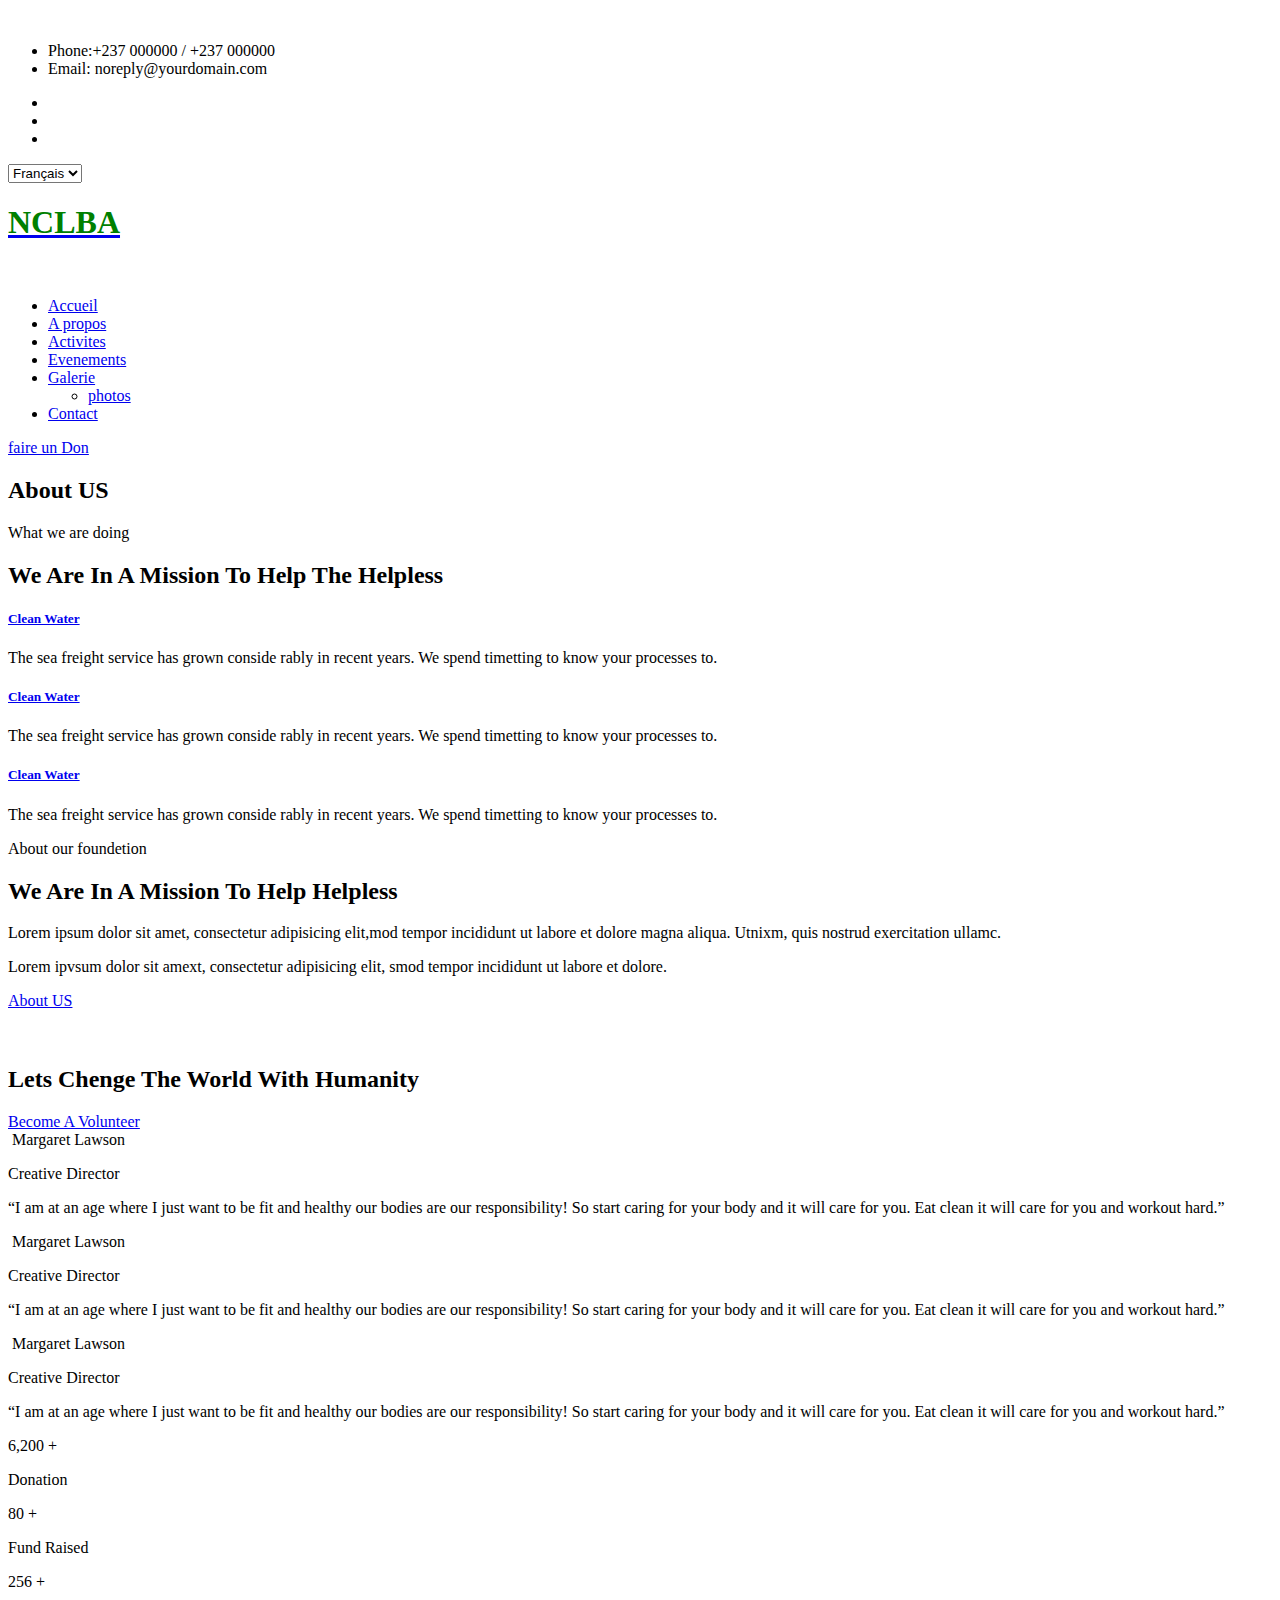
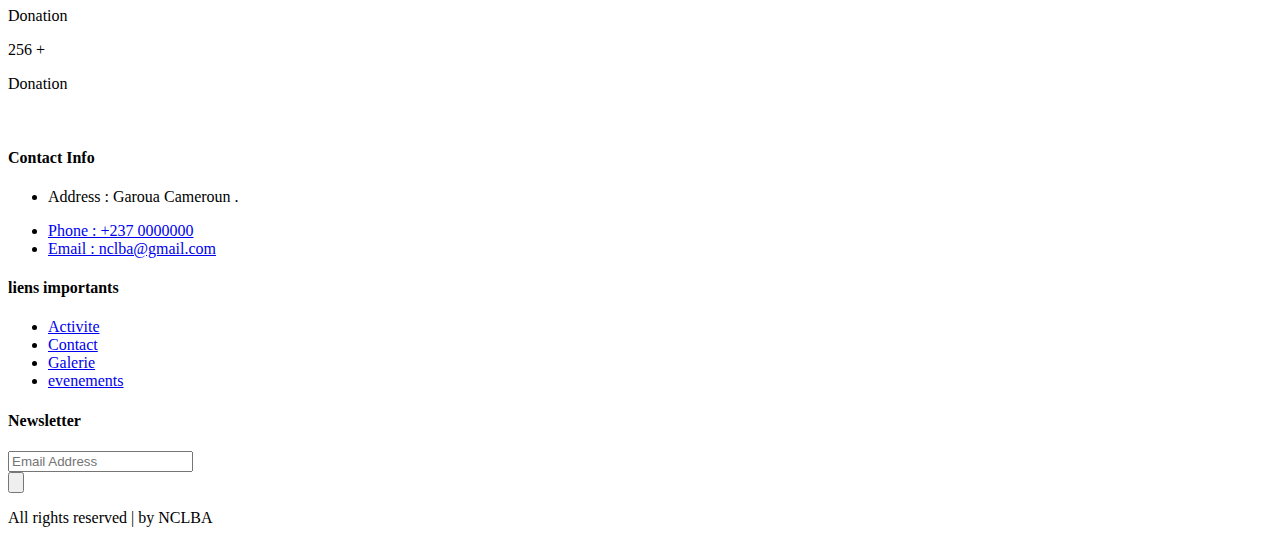
==== about.html @ d08c5d84 "sans images" ====
<!doctype html>
<html class="no-js" lang="zxx">
<head>
    <meta charset="utf-8">
    <meta http-equiv="x-ua-compatible" content="ie=edge">
    <title>No Child Left Behind Association</title>
    <meta name="description" content="">
    <meta name="viewport" content="width=device-width, initial-scale=1">
    <link rel="manifest" href="site.webmanifest">
    <link rel="shortcut icon" type="image/x-icon" href="assets/img/favicon.ico">

	<!-- CSS here -->
	<link rel="stylesheet" href="assets/css/bootstrap.min.css">
	<link rel="stylesheet" href="assets/css/owl.carousel.min.css">
	<link rel="stylesheet" href="assets/css/slicknav.css">
    <link rel="stylesheet" href="assets/css/flaticon.css">
    <link rel="stylesheet" href="assets/css/progressbar_barfiller.css">
    <link rel="stylesheet" href="assets/css/gijgo.css">
    <link rel="stylesheet" href="assets/css/animate.min.css">
    <link rel="stylesheet" href="assets/css/animated-headline.css">
	<link rel="stylesheet" href="assets/css/magnific-popup.css">
	<link rel="stylesheet" href="assets/css/fontawesome-all.min.css">
	<link rel="stylesheet" href="assets/css/themify-icons.css">
	<link rel="stylesheet" href="assets/css/slick.css">
	<link rel="stylesheet" href="assets/css/nice-select.css">
	<link rel="stylesheet" href="assets/css/style.css">
</head>
<body>
    <!-- ? Preloader Start -->
    <div id="preloader-active">
        <div class="preloader d-flex align-items-center justify-content-center">
            <div class="preloader-inner position-relative">
                <div class="preloader-circle"></div>
                <div class="preloader-img pere-text">
                    <img src="assets/img/logo/loder.png" alt="">
                </div>
            </div>
        </div>
    </div>
    <!-- Preloader Start -->
     <header>
        <!-- Header Start -->
        <div class="header-area">
            <div class="main-header ">
                <div class="header-top d-none d-lg-block">
                    <div class="container-fluid">
                        <div class="col-xl-12">
                            <div class="row d-flex justify-content-between align-items-center">
                                <div class="header-info-left d-flex">
                                    <ul>     
                                        <li>Phone:+237 000000 / +237 000000 </li>
                                        <li>Email: noreply@yourdomain.com</li>
                                    </ul>
                                    <div class="header-social">    
                                        <ul>
                                            <li><a href="#"><i class="fab fa-twitter"></i></a></li>
                                            <li><a  href="https://www.facebook.com/sai4ull"><i class="fab fa-facebook-f"></i></a></li>
                                            <li><a href="#"><i class="fab fa-whatsapp"></i></a></li>
                                        </ul>
                                    </div>
                                </div>
                                <div class="header-info-right d-flex align-items-center">
                                    <div class="select-this">
                                        <form action="#">
                                            <div class="select-itms">
                                                <select name="select" id="select1">
                                                    <option value="">Français</option>
                                                    <option value="">English</option>
                                                    
                                                </select>
                                            </div>
                                        </form>
                                    </div>
                                   
                                </div>
                            </div>
                        </div>
                    </div>
                </div>
                <div class="header-bottom  header-sticky">
                    <div class="container-fluid">
                        <div class="row align-items-center">
                            <!-- Logo -->
                            <div class="col-xl-2 col-lg-2">
                                <div class="logo">
                                    <a href="index.html"><h1 style="color: green;">NCLBA</h1></b><img src="assets/img/logo/logo.png" alt=""></a>
                                </div>
                            </div>
                            <div class="col-xl-10 col-lg-10">
                                <div class="menu-wrapper  d-flex align-items-center justify-content-end">
                                    <!-- Main-menu -->
                                    <div class="main-menu d-none d-lg-block">
                                        <nav>
                                            <ul id="navigation">                                                                                          
                                                <li><a href="index.html">Accueil</a></li>
                                                <li><a href="about.html">A propos</a></li>
                                                <li><a href="program.html">Activites</a></li>
                                                <li><a href="events.html">Evenements</a></li>
                                                <li><a href="blog.html">Galerie</a>
                                                    <ul class="submenu">
                                                        <li><a href="blog.html">photos</a></li>
                                                    </ul>
                                                </li>
                                                <li><a href="contact.html">Contact</a></li>
                                            </ul>
                                        </nav>
                                    </div>
                                    <!-- Header-btn -->
                                    <div class="header-right-btn d-none d-lg-block ml-20">
                                        <a href="contact.html" class="btn header-btn">faire un Don</a>
                                    </div>
                                </div>
                            </div> 
                            <!-- Mobile Menu -->
                            <div class="col-12">
                                <div class="mobile_menu d-block d-lg-none"></div>
                            </div>
                        </div>
                    </div>
                </div>
            </div>
        </div>
        <!-- Header End -->
    </header>
    <!-- header end -->
    <main>
    <!--? Hero Start -->
    <div class="slider-area2">
        <div class="slider-height2 d-flex align-items-center">
            <div class="container">
                <div class="row">
                    <div class="col-xl-12">
                        <div class="hero-cap hero-cap2 pt-20 text-center">
                            <h2>About US</h2>
                        </div>
                    </div>
                </div>
            </div>
        </div>
    </div>
    <!-- Hero End -->
    <!--? Services Area Start -->
    <div class="service-area section-padding30">
        <div class="container">
            <div class="row justify-content-center">
                <div class="col-xl-6 col-lg-7 col-md-10 col-sm-10">
                    <!-- Section Tittle -->
                    <div class="section-tittle text-center mb-80">
                        <span>What we are doing</span>
                        <h2>We Are In A Mission To Help The Helpless</h2>
                    </div>
                </div>
            </div>
            <div class="row">
                <div class="col-lg-4 col-md-6 col-sm-6">
                    <div class="single-cat text-center mb-50">
                        <div class="cat-icon">
                            <span class="flaticon-null-1"></span>
                        </div>
                        <div class="cat-cap">
                            <h5><a href="services.html">Clean Water</a></h5>
                            <p>The sea freight service has grown conside rably in recent years. We spend timetting to know your processes to.</p>
                        </div>
                    </div>
                </div>
                <div class="col-lg-4 col-md-6 col-sm-6">
                    <div class="single-cat active text-center mb-50">
                        <div class="cat-icon">
                            <span class="flaticon-think"></span>
                        </div>
                        <div class="cat-cap">
                            <h5><a href="services.html">Clean Water</a></h5>
                            <p>The sea freight service has grown conside rably in recent years. We spend timetting to know your processes to.</p>
                        </div>
                    </div>
                </div>
                <div class="col-lg-4 col-md-6 col-sm-6">
                    <div class="single-cat text-center mb-50">
                        <div class="cat-icon">
                            <span class="flaticon-gear"></span>
                        </div>
                        <div class="cat-cap">
                            <h5><a href="services.html">Clean Water</a></h5>
                            <p>The sea freight service has grown conside rably in recent years. We spend timetting to know your processes to.</p>
                        </div>
                    </div>
                </div>
            </div>
        </div>
    </div>
    <!-- Services Area End -->
    <!--? About Law Start-->
    <section class="about-low-area section-padding2">
        <div class="container">
            <div class="row">
                <div class="col-lg-6 col-md-10">
                    <div class="about-caption mb-50">
                        <!-- Section Tittle -->
                        <div class="section-tittle mb-35">
                            <span>About our foundetion</span>
                            <h2>We Are In A Mission To  Help Helpless</h2>
                        </div>
                        <p>Lorem ipsum dolor sit amet, consectetur adipisicing elit,mod tempor incididunt ut labore et dolore magna aliqua. Utnixm, quis nostrud exercitation ullamc.</p>
                        <p>Lorem ipvsum dolor sit amext, consectetur adipisicing elit, smod tempor incididunt ut labore et dolore.</p>
                    </div>
                    <a href="about.html" class="btn">About US</a>
                </div>
                <div class="col-lg-6 col-md-12">
                    <!-- about-img -->
                    <div class="about-img ">
                        <div class="about-font-img d-none d-lg-block">
                            <img src="assets/img/gallery/about2.png" alt="">
                        </div>
                        <div class="about-back-img ">
                            <img src="assets/img/gallery/about1.png" alt="">
                        </div>
                    </div>
                </div>
            </div>
        </div>
    </section>
    <!-- About Law End-->
    <!-- Want To work -->
    <section class="wantToWork-area ">
        <div class="container">
            <div class="wants-wrapper w-padding2  section-bg" data-background="assets/img/gallery/section_bg01.png">
                <div class="row align-items-center justify-content-between">
                    <div class="col-xl-5 col-lg-9 col-md-8">
                        <div class="wantToWork-caption wantToWork-caption2">
                            <h2>Lets Chenge The World With Humanity</h2>
                        </div>
                    </div>
                    <div class="col-xl-2 col-lg-3 col-md-4">
                        <a href="#" class="btn white-btn f-right sm-left">Become A Volunteer</a>
                    </div>
                </div>
            </div>
        </div>
    </section>
    <!-- Want To work End -->
    <!--? Testimonial Start -->
    <div class="testimonial-area testimonial-padding">
        <div class="container">
            <!-- Testimonial contents -->
            <div class="row d-flex justify-content-center">
                <div class="col-xl-8 col-lg-8 col-md-10">
                    <div class="h1-testimonial-active dot-style">
                        <!-- Single Testimonial -->
                        <div class="single-testimonial text-center">
                            <div class="testimonial-caption ">
                                <!-- founder -->
                                <div class="testimonial-founder">
                                    <div class="founder-img mb-40">
                                        <img src="assets/img/gallery/testimonial.png" alt="">
                                        <span>Margaret Lawson</span>
                                        <p>Creative Director</p>
                                    </div>
                                </div>
                                <div class="testimonial-top-cap">
                                    <p>“I am at an age where I just want to be fit and healthy our bodies are our responsibility! So start caring for your body and it will care for you. Eat clean it will care for you and workout hard.”</p>
                                </div>
                            </div>
                        </div>
                        <!-- Single Testimonial -->
                        <div class="single-testimonial text-center">
                            <div class="testimonial-caption ">
                                <!-- founder -->
                                <div class="testimonial-founder">
                                    <div class="founder-img mb-40">
                                        <img src="assets/img/gallery/testimonial.png" alt="">
                                        <span>Margaret Lawson</span>
                                        <p>Creative Director</p>
                                    </div>
                                </div>
                                <div class="testimonial-top-cap">
                                    <p>“I am at an age where I just want to be fit and healthy our bodies are our responsibility! So start caring for your body and it will care for you. Eat clean it will care for you and workout hard.”</p>
                                </div>
                            </div>
                        </div>
                        <!-- Single Testimonial -->
                        <div class="single-testimonial text-center">
                            <div class="testimonial-caption ">
                                <!-- founder -->
                                <div class="testimonial-founder">
                                    <div class="founder-img mb-40">
                                        <img src="assets/img/gallery/testimonial.png" alt="">
                                        <span>Margaret Lawson</span>
                                        <p>Creative Director</p>
                                    </div>
                                </div>
                                <div class="testimonial-top-cap">
                                    <p>“I am at an age where I just want to be fit and healthy our bodies are our responsibility! So start caring for your body and it will care for you. Eat clean it will care for you and workout hard.”</p>
                                </div>
                            </div>
                        </div>
                    </div>
                </div>
            </div>
        </div>
    </div>
    <!-- Testimonial End -->

    <!--? Count Down Start -->
    <div class="count-down-area pt-25 section-bg" data-background="assets/img/gallery/section_bg02.png">
        <div class="container">
            <div class="row justify-content-center">
                <div class="col-lg-12 col-md-12">
                    <div class="count-down-wrapper" >
                        <div class="row justify-content-between">
                            <div class="col-lg-3 col-md-6 col-sm-6">
                                <!-- Counter Up -->
                                <div class="single-counter text-center">
                                    <span class="counter color-green">6,200</span>
                                    <span class="plus">+</span>
                                    <p class="color-green">Donation</p>
                                </div>
                            </div>
                            <div class="col-lg-3 col-md-6 col-sm-6">
                                <!-- Counter Up -->
                                <div class="single-counter text-center">
                                    <span class="counter color-green">80</span>
                                    <span class="plus">+</span>
                                    <p class="color-green">Fund Raised</p>
                                </div>
                            </div>
                            <div class="col-lg-3 col-md-6 col-sm-6">
                                <!-- Counter Up -->
                                <div class="single-counter text-center">
                                    <span class="counter color-green">256</span>
                                    <span class="plus">+</span>
                                    <p class="color-green">Donation</p>
                                </div>
                            </div>
                            <div class="col-lg-3 col-md-6 col-sm-6">
                                <!-- Counter Up -->
                                <div class="single-counter text-center">
                                    <span class="counter color-green">256</span>
                                    <span class="plus">+</span>
                                    <p class="color-green">Donation</p>
                                </div>
                            </div>
                        </div>
                    </div>
                </div>
            </div>
        </div>
    </div>
    <!-- Count Down End -->
    </main>
    <footer>
        <div class="footer-wrapper section-bg2" data-background="assets/img/gallery/footer_bg.png">
            <!-- Footer Top-->
            <div class="footer-area footer-padding">
                <div class="container">
                    <div class="row d-flex justify-content-between">
                        <div class="col-xl-3 col-lg-3 col-md-4 col-sm-6">
                        <div class="single-footer-caption mb-50">
                            <div class="single-footer-caption mb-30">
                                <div class="footer-tittle">
                                    <div class="footer-logo mb-20">
                                        <a href="index.html"><img src="assets/img/logo/logo2_footer.png" alt=""></a>
                                    </div>
                                </div>
                            </div>
                        </div>
                        </div>
                        <div class="col-xl-3 col-lg-3 col-md-4 col-sm-5">
                            <div class="single-footer-caption mb-50">
                                <div class="footer-tittle">
                                    <h4>Contact Info</h4>
                                    <ul>
                                        <li>
                                            <p>Address : Garoua Cameroun .</p>
                                        </li>
                                        <li><a href="#">Phone : +237 0000000</a></li>
                                        <li><a href="#">Email : nclba@gmail.com</a></li>
                                    </ul>
                                </div>

                            </div>
                        </div>
                        <div class="col-xl-3 col-lg-3 col-md-4 col-sm-5">
                            <div class="single-footer-caption mb-50">
                                <div class="footer-tittle">
                                    <h4>liens importants</h4>
                                    <ul>
                                        <li><a href="#">Activite</a></li>
                                        <li><a href="#">Contact</a></li>
                                        <li><a href="#">Galerie</a></li>
                                        <li><a href="#">evenements</a></li>
                                       
                                    </ul>
                                </div>
                            </div>
                        </div>
                        <div class="col-xl-3 col-lg-3 col-md-4 col-sm-5">
                            <div class="single-footer-caption mb-50">
                                <div class="footer-tittle">
                                    <h4>Newsletter</h4>
                                    <div class="footer-pera footer-pera2">

                                </div>
                                <!-- Form -->
                                <div class="footer-form" >
                                    <div id="mc_embed_signup">
                                        <form target="_blank" action="https://spondonit.us12.list-manage.com/subscribe/post?u=1462626880ade1ac87bd9c93a&amp;id=92a4423d01"
                                        method="get" class="subscribe_form relative mail_part">
                                            <input type="email" name="email" id="newsletter-form-email" placeholder="Email Address"
                                            class="placeholder hide-on-focus" onfocus="this.placeholder = ''"
                                            onblur="this.placeholder = ' Email Address '">
                                            <div class="form-icon">
                                                <button type="submit" name="submit" id="newsletter-submit"
                                                class="email_icon newsletter-submit button-contactForm"><img src="assets/img/gallery/form.png" alt=""></button>
                                            </div>
                                            <div class="mt-10 info"></div>
                                        </form>
                                    </div>
                                </div>
                                </div>
                            </div>
                        </div>
                    </div>
                </div>
            </div>
            <!-- footer-bottom -->
            <div class="footer-bottom-area">
                <div class="container">
                    <div class="footer-border">
                        <div class="row d-flex justify-content-between align-items-center">
                            <div class="col-xl-10 col-lg-9 ">
                                <div class="footer-copy-right">
                                    <p>All rights reserved |<i class="fa fa-heart" aria-hidden="true"></i> by NCLBA</p>
                                </div>
                            </div>
                            <div class="col-xl-2 col-lg-3">
                                <div class="footer-social f-right">
                                    <a href="#"><i class="fab fa-twitter"></i></a>
                                    <a  href="https://www.facebook.com/sai4ull"><i class="fab fa-facebook-f"></i></a>
                                    <a href="#"><i class="fas fa-globe"></i></a>
                                    <a href="#"><i class="fab fa-behance"></i></a>
                                </div>
                            </div>
                        </div>
                    </div>
                </div>
            </div>
        </div>
    </footer>

    <!-- Scroll Up -->
    <div id="back-top" >
        <a title="Go to Top" href="#"> <i class="fas fa-level-up-alt"></i></a>
    </div>

    <!-- JS here -->

    <script src="./assets/js/vendor/modernizr-3.5.0.min.js"></script>
    <!-- Jquery, Popper, Bootstrap -->
    <script src="./assets/js/vendor/jquery-1.12.4.min.js"></script>
    <script src="./assets/js/popper.min.js"></script>
    <script src="./assets/js/bootstrap.min.js"></script>
    <!-- Jquery Mobile Menu -->
    <script src="./assets/js/jquery.slicknav.min.js"></script>

    <!-- Jquery Slick , Owl-Carousel Plugins -->
    <script src="./assets/js/owl.carousel.min.js"></script>
    <script src="./assets/js/slick.min.js"></script>
    <!-- One Page, Animated-HeadLin -->
    <script src="./assets/js/wow.min.js"></script>
    <script src="./assets/js/animated.headline.js"></script>
    <script src="./assets/js/jquery.magnific-popup.js"></script>

    <!-- Date Picker -->
    <script src="./assets/js/gijgo.min.js"></script>
    <!-- Nice-select, sticky -->
    <script src="./assets/js/jquery.nice-select.min.js"></script>
    <script src="./assets/js/jquery.sticky.js"></script>
    <!-- Progress -->
    <script src="./assets/js/jquery.barfiller.js"></script>
    
    <!-- counter , waypoint,Hover Direction -->
    <script src="./assets/js/jquery.counterup.min.js"></script>
    <script src="./assets/js/waypoints.min.js"></script>
    <script src="./assets/js/jquery.countdown.min.js"></script>
    <script src="./assets/js/hover-direction-snake.min.js"></script>

    <!-- contact js -->
    <script src="./assets/js/contact.js"></script>
    <script src="./assets/js/jquery.form.js"></script>
    <script src="./assets/js/jquery.validate.min.js"></script>
    <script src="./assets/js/mail-script.js"></script>
    <script src="./assets/js/jquery.ajaxchimp.min.js"></script>
    
    <!-- Jquery Plugins, main Jquery -->	
    <script src="./assets/js/plugins.js"></script>
    <script src="./assets/js/main.js"></script>
    
    </body>
</html>
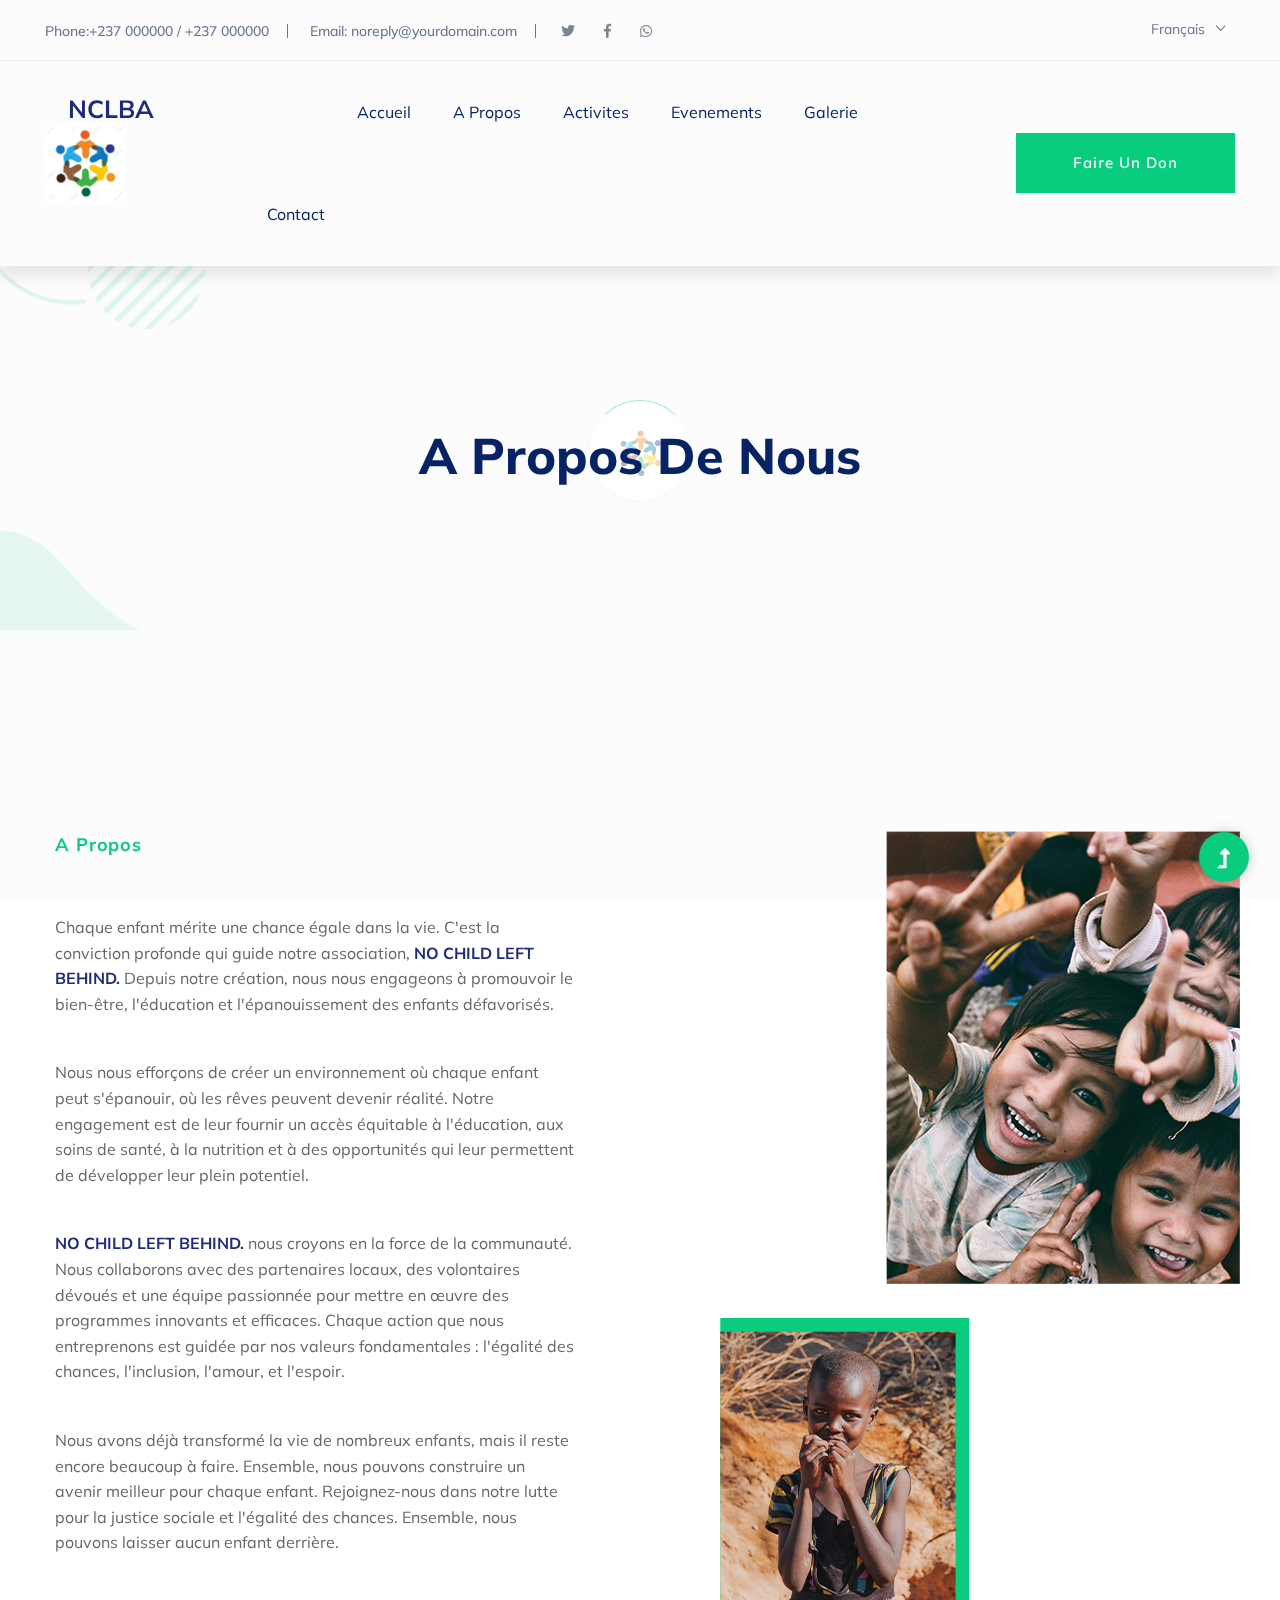
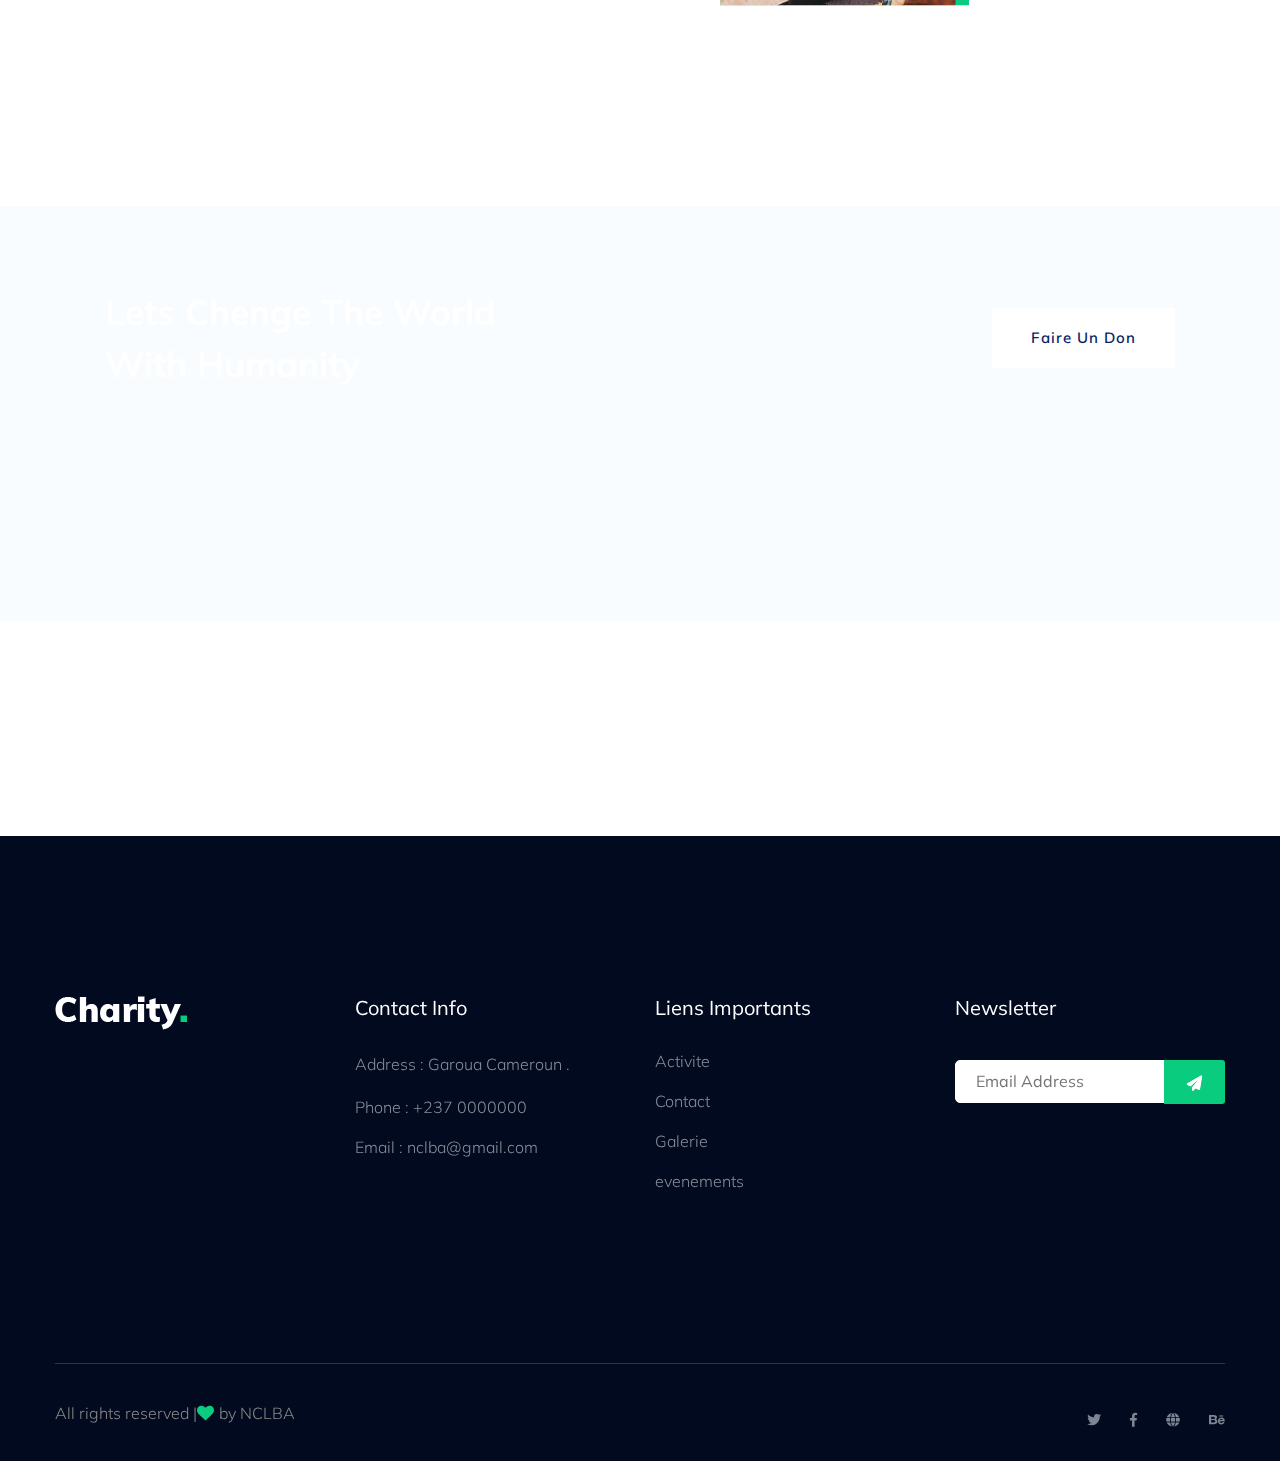
==== commit 9b3a113b: "Add files via upload" ====
--- a/about.html
+++ b/about.html
@@ -32,7 +32,7 @@
             <div class="preloader-inner position-relative">
                 <div class="preloader-circle"></div>
                 <div class="preloader-img pere-text">
-                    <img src="assets/img/logo/loder.png" alt="">
+                   <img src="assets/img/logo.jpg" alt="">
                 </div>
             </div>
         </div>
@@ -83,7 +83,8 @@
                             <!-- Logo -->
                             <div class="col-xl-2 col-lg-2">
                                 <div class="logo">
-                                    <a href="index.html"><h1 style="color: green;">NCLBA</h1></b><img src="assets/img/logo/logo.png" alt=""></a>
+                                    <a href="index.html"><img src="assets/img/logo.jpg" alt="" style="width:80px"></a>
+
                                 </div>
                             </div>
                             <div class="col-xl-10 col-lg-10">
@@ -91,7 +92,8 @@
                                     <!-- Main-menu -->
                                     <div class="main-menu d-none d-lg-block">
                                         <nav>
-                                            <ul id="navigation">                                                                                          
+                                            <ul id="navigation">                                                                                         
+                                                <li> <h1 style="color: green;position: relative;left: -180px;"><b>NCLBA</b></h1></a></li>
                                                 <li><a href="index.html">Accueil</a></li>
                                                 <li><a href="about.html">A propos</a></li>
                                                 <li><a href="program.html">Activites</a></li>
@@ -99,6 +101,7 @@
                                                 <li><a href="blog.html">Galerie</a>
                                                     <ul class="submenu">
                                                         <li><a href="blog.html">photos</a></li>
+                                                        <li><a href="blog.html">Videos</a></li>
                                                     </ul>
                                                 </li>
                                                 <li><a href="contact.html">Contact</a></li>
@@ -131,7 +134,7 @@
                 <div class="row">
                     <div class="col-xl-12">
                         <div class="hero-cap hero-cap2 pt-20 text-center">
-                            <h2>About US</h2>
+                            <h2>A propos de Nous</h2>
                         </div>
                     </div>
                 </div>
@@ -139,56 +142,7 @@
         </div>
     </div>
     <!-- Hero End -->
-    <!--? Services Area Start -->
-    <div class="service-area section-padding30">
-        <div class="container">
-            <div class="row justify-content-center">
-                <div class="col-xl-6 col-lg-7 col-md-10 col-sm-10">
-                    <!-- Section Tittle -->
-                    <div class="section-tittle text-center mb-80">
-                        <span>What we are doing</span>
-                        <h2>We Are In A Mission To Help The Helpless</h2>
-                    </div>
-                </div>
-            </div>
-            <div class="row">
-                <div class="col-lg-4 col-md-6 col-sm-6">
-                    <div class="single-cat text-center mb-50">
-                        <div class="cat-icon">
-                            <span class="flaticon-null-1"></span>
-                        </div>
-                        <div class="cat-cap">
-                            <h5><a href="services.html">Clean Water</a></h5>
-                            <p>The sea freight service has grown conside rably in recent years. We spend timetting to know your processes to.</p>
-                        </div>
-                    </div>
-                </div>
-                <div class="col-lg-4 col-md-6 col-sm-6">
-                    <div class="single-cat active text-center mb-50">
-                        <div class="cat-icon">
-                            <span class="flaticon-think"></span>
-                        </div>
-                        <div class="cat-cap">
-                            <h5><a href="services.html">Clean Water</a></h5>
-                            <p>The sea freight service has grown conside rably in recent years. We spend timetting to know your processes to.</p>
-                        </div>
-                    </div>
-                </div>
-                <div class="col-lg-4 col-md-6 col-sm-6">
-                    <div class="single-cat text-center mb-50">
-                        <div class="cat-icon">
-                            <span class="flaticon-gear"></span>
-                        </div>
-                        <div class="cat-cap">
-                            <h5><a href="services.html">Clean Water</a></h5>
-                            <p>The sea freight service has grown conside rably in recent years. We spend timetting to know your processes to.</p>
-                        </div>
-                    </div>
-                </div>
-            </div>
-        </div>
-    </div>
-    <!-- Services Area End -->
+  
     <!--? About Law Start-->
     <section class="about-low-area section-padding2">
         <div class="container">
@@ -197,13 +151,15 @@
                     <div class="about-caption mb-50">
                         <!-- Section Tittle -->
                         <div class="section-tittle mb-35">
-                            <span>About our foundetion</span>
-                            <h2>We Are In A Mission To  Help Helpless</h2>
-                        </div>
-                        <p>Lorem ipsum dolor sit amet, consectetur adipisicing elit,mod tempor incididunt ut labore et dolore magna aliqua. Utnixm, quis nostrud exercitation ullamc.</p>
-                        <p>Lorem ipvsum dolor sit amext, consectetur adipisicing elit, smod tempor incididunt ut labore et dolore.</p>
-                    </div>
-                    <a href="about.html" class="btn">About US</a>
+                            <span>A propos</span>
+                            <h2></h2>
+                        </div>
+                        <p>Chaque enfant mérite une chance égale dans la vie. C'est la conviction profonde qui guide notre association, <b> NO CHILD LEFT BEHIND.</b> Depuis notre création, nous nous engageons à promouvoir le bien-être, l'éducation et l'épanouissement des enfants défavorisés.</p>
+                        <p>Nous nous efforçons de créer un environnement où chaque enfant peut s'épanouir, où les rêves peuvent devenir réalité. Notre engagement est de leur fournir un accès équitable à l'éducation, aux soins de santé, à la nutrition et à des opportunités qui leur permettent de développer leur plein potentiel.</p>
+                        <p> <b> NO CHILD LEFT BEHIND.</b> nous croyons en la force de la communauté. Nous collaborons avec des partenaires locaux, des volontaires dévoués et une équipe passionnée pour mettre en œuvre des programmes innovants et efficaces. Chaque action que nous entreprenons est guidée par nos valeurs fondamentales : l'égalité des chances, l'inclusion, l'amour, et l'espoir.</p>
+                        <p>Nous avons déjà transformé la vie de nombreux enfants, mais il reste encore beaucoup à faire. Ensemble, nous pouvons construire un avenir meilleur pour chaque enfant. Rejoignez-nous dans notre lutte pour la justice sociale et l'égalité des chances. Ensemble, nous pouvons laisser aucun enfant derrière.</p>
+                    </div>
+                   
                 </div>
                 <div class="col-lg-6 col-md-12">
                     <!-- about-img -->
@@ -231,73 +187,15 @@
                         </div>
                     </div>
                     <div class="col-xl-2 col-lg-3 col-md-4">
-                        <a href="#" class="btn white-btn f-right sm-left">Become A Volunteer</a>
+                        <a href="#" class="btn white-btn f-right sm-left">faire un don </a>
                     </div>
                 </div>
             </div>
         </div>
     </section>
     <!-- Want To work End -->
-    <!--? Testimonial Start -->
-    <div class="testimonial-area testimonial-padding">
-        <div class="container">
-            <!-- Testimonial contents -->
-            <div class="row d-flex justify-content-center">
-                <div class="col-xl-8 col-lg-8 col-md-10">
-                    <div class="h1-testimonial-active dot-style">
-                        <!-- Single Testimonial -->
-                        <div class="single-testimonial text-center">
-                            <div class="testimonial-caption ">
-                                <!-- founder -->
-                                <div class="testimonial-founder">
-                                    <div class="founder-img mb-40">
-                                        <img src="assets/img/gallery/testimonial.png" alt="">
-                                        <span>Margaret Lawson</span>
-                                        <p>Creative Director</p>
-                                    </div>
-                                </div>
-                                <div class="testimonial-top-cap">
-                                    <p>“I am at an age where I just want to be fit and healthy our bodies are our responsibility! So start caring for your body and it will care for you. Eat clean it will care for you and workout hard.”</p>
-                                </div>
-                            </div>
-                        </div>
-                        <!-- Single Testimonial -->
-                        <div class="single-testimonial text-center">
-                            <div class="testimonial-caption ">
-                                <!-- founder -->
-                                <div class="testimonial-founder">
-                                    <div class="founder-img mb-40">
-                                        <img src="assets/img/gallery/testimonial.png" alt="">
-                                        <span>Margaret Lawson</span>
-                                        <p>Creative Director</p>
-                                    </div>
-                                </div>
-                                <div class="testimonial-top-cap">
-                                    <p>“I am at an age where I just want to be fit and healthy our bodies are our responsibility! So start caring for your body and it will care for you. Eat clean it will care for you and workout hard.”</p>
-                                </div>
-                            </div>
-                        </div>
-                        <!-- Single Testimonial -->
-                        <div class="single-testimonial text-center">
-                            <div class="testimonial-caption ">
-                                <!-- founder -->
-                                <div class="testimonial-founder">
-                                    <div class="founder-img mb-40">
-                                        <img src="assets/img/gallery/testimonial.png" alt="">
-                                        <span>Margaret Lawson</span>
-                                        <p>Creative Director</p>
-                                    </div>
-                                </div>
-                                <div class="testimonial-top-cap">
-                                    <p>“I am at an age where I just want to be fit and healthy our bodies are our responsibility! So start caring for your body and it will care for you. Eat clean it will care for you and workout hard.”</p>
-                                </div>
-                            </div>
-                        </div>
-                    </div>
-                </div>
-            </div>
-        </div>
-    </div>
+   
+                
     <!-- Testimonial End -->
 
     <!--? Count Down Start -->
--- a/assets/css/flaticon.css
+++ b/assets/css/flaticon.css
@@ -0,0 +1,34 @@
+	/*
+  	Flaticon icon font: Flaticon
+  	Creation date: 02/06/2020 05:24
+  	*/
+
+@font-face {
+  font-family: "Flaticon";
+  src: url("../fonts/Flaticon.eot");
+  src: url("../fonts/Flaticon.eot?#iefix") format("embedded-opentype"),
+       url("../fonts/Flaticon.woff2") format("woff2"),
+       url("../fonts/Flaticon.woff") format("woff"),
+       url("../fonts/Flaticon.ttf") format("truetype"),
+       url("../fonts/Flaticon.svg#Flaticon") format("svg");
+  font-weight: normal;
+  font-style: normal;
+}
+
+@media screen and (-webkit-min-device-pixel-ratio:0) {
+  @font-face {
+    font-family: "Flaticon";
+    src: url("../fonts/Flaticon.svg#Flaticon") format("svg");
+  }
+}
+
+[class^="flaticon-"]:before, [class*=" flaticon-"]:before,
+[class^="flaticon-"]:after, [class*=" flaticon-"]:after {   
+  font-family: Flaticon;
+font-style: normal;
+}
+
+.flaticon-null:before { content: "\f100"; }
+.flaticon-null-1:before { content: "\f101"; }
+.flaticon-gear:before { content: "\f102"; }
+.flaticon-think:before { content: "\f103"; }--- a/assets/css/progressbar_barfiller.css
+++ b/assets/css/progressbar_barfiller.css
@@ -0,0 +1,98 @@
+
+
+/* Custom Code skills */
+.single-skill{
+  display: flex;
+}
+
+.single-skill span {
+	color: #79838b;
+	font-size: 13px;
+	font-weight: 300;
+	letter-spacing: 0;
+	margin-bottom: 14px;
+	display: block;
+}
+.single-skill .bar-progress {
+	width: 100%;
+}
+.single-skill .bar-title {
+  width: 20%;
+  margin-bottom: 19px;
+}
+
+.skills-content {
+  padding-top: 200px;
+  padding-left: 70px;
+}
+
+.skills-shape-bg {
+  height: 651px;
+  width: 868px;
+  position: absolute;
+  content: "";
+  border: 2px solid #4d4d4d;
+  left: 40%;
+  top: 255px;
+}
+
+.skills-shape-bg::before {
+  position: absolute;
+  content: "";
+  height: 465px;
+  width: 300px;
+  border: 2px solid #4d4d4d;
+  left: -35%;
+  top: 50%;
+  transform: translateY(-50%);
+  border-right: 0;
+}
+
+
+
+/* Default */
+.barfiller {
+	width: 100%;
+	height: 10px;
+	background: #f6f9fc;
+  position: relative;
+  border-radius: 5px;
+}
+
+.barfiller .fill {
+  display: block;
+  position: relative;
+  width: 0px;
+  height: 100%;
+  background: #333;
+  z-index: 1;
+  border-radius: 5px;
+}
+
+.barfiller .tipWrap { display: none; }
+
+.barfiller .tip {
+  margin-top: -28px;
+  padding: 2px 4px;
+  font-size: 16px;
+  color: #09cc7f;
+  left: 0px;
+  position: absolute;
+  z-index: 2;
+  background: transparent;
+  font-weight: 800;
+}
+
+.barfiller .tip:after {
+  border: solid;
+  border-color: rgba(0,0,0,.8) transparent;
+  border-width: 6px 6px 0 6px;
+  content: "";
+  display: block;
+  position: absolute;
+  left: 9px;
+  top: 100%;
+  z-index: 9;
+  display: none;
+  
+}
--- a/assets/css/gijgo.css
+++ b/assets/css/gijgo.css
@@ -0,0 +1,2698 @@
+.gj-button {
+    background-color: #f5f5f5;
+    border: 1px solid #ddd;
+    color: #000;
+    border-radius: 3px;
+    padding: 6px 10px;
+    cursor: pointer;
+}
+
+.gj-unselectable {
+    -webkit-touch-callout: none;
+    -webkit-user-select: none;
+    -khtml-user-select: none;
+    -moz-user-select: none;
+    -ms-user-select: none;
+    user-select: none;
+}
+
+.gj-row {
+    display: -webkit-box;
+    display: -ms-flexbox;
+    display: flex;
+    -ms-flex-wrap: wrap;
+    flex-wrap: wrap;
+}
+
+.gj-margin-left-5 {
+    margin-left: 5px;
+}
+
+.gj-margin-left-10 {
+    margin-left: 10px;
+}
+
+.gj-width-full {
+    width: 100%;
+}
+
+.gj-cursor-pointer {
+    cursor: pointer;
+}
+
+.gj-text-align-center {
+    text-align: center;
+}
+
+.gj-font-size-16 {
+    font-size: 16px;
+}
+
+.gj-hidden {
+    display: none;
+}
+
+/** Material Design */
+.gj-button-md {
+    background: 0 0;
+    border: none;
+    border-radius: 2px;
+    color: rgba(0, 0, 0, 0.87);
+    position: relative;
+    height: 36px;
+    margin: 0;
+    min-width: 64px;
+    padding: 0 16px;
+    display: inline-block;
+    font-family: "Roboto","Helvetica","Arial",sans-serif;
+    font-size: 1rem;
+    font-weight: 500;
+    text-transform: uppercase;
+    letter-spacing: 0;
+    overflow: hidden;
+    will-change: box-shadow;
+    transition: box-shadow .2s cubic-bezier(.4,0,1,1),background-color .2s cubic-bezier(.4,0,.2,1),color .2s cubic-bezier(.4,0,.2,1);
+    outline: none;
+    cursor: pointer;
+    text-decoration: none;
+    text-align: center;
+    line-height: 36px;
+    vertical-align: middle;
+    overflow: hidden;
+    -webkit-user-select: none;
+    -moz-user-select: none;
+    -ms-user-select: none;
+    user-select: none;
+}
+
+.gj-button-md:hover {
+    background-color: rgba(158,158,158,.2);
+}
+
+.gj-button-md:disabled {
+    color: rgba(0,0,0,.26);
+    background: 0 0;
+}
+
+.gj-button-md .material-icons,
+.gj-button-md .gj-icon {
+    vertical-align: middle;
+    /*font-size: 1.3rem;
+    margin-right: 4px;*/
+}
+
+.gj-button-md.gj-button-md-icon {
+    width: 24px;
+    height: 31px;
+    min-width: 24px;
+    padding: 0px;
+    display: table;
+}
+
+.gj-button-md.gj-button-md-icon .material-icons,
+.gj-button-md.gj-button-md-icon .gj-icon {
+    display: table-cell;
+    margin-right: 0px;
+    width: 24px;
+    height: 24px;
+}
+
+.gj-button-md.active {
+    background-color: rgba(158,158,158,.4);
+}
+
+.gj-button-md-group {
+    position: relative;
+    display: inline-block;
+    vertical-align: middle;
+}
+.gj-textbox-md {
+	/* border: none; */
+	/* border-bottom: 1px solid rgba(0,0,0,.42); */
+	display: block;
+	font-family: "Helvetica","Arial",sans-serif;
+	font-size: 16px;
+	line-height: 16px;
+	/* padding: 4px 0px; */
+	margin: 0;
+	/* width: 100%; */
+	background: 0 0;
+	/* text-align: ; */
+	color: rgba(0,0,0,.87);
+	padding-left: 44px;
+	border: 1px solid #dca73a;
+	/* padding: 15px 15px; */
+	/* text-align: center; */
+	width: 177px;
+	height: 55px;
+	border-radius: 5px;
+}
+.gj-textbox-md:focus,
+.gj-textbox-md:active {
+    /* border-bottom: 2px solid rgba(0,0,0,.42); */
+    outline: none;
+}
+
+.gj-textbox-md::placeholder {
+    color: #8e8e8e;
+}
+
+.gj-textbox-md:-ms-input-placeholder {
+    color: #8e8e8e;
+}
+
+.gj-textbox-md::-ms-input-placeholder {
+    color: #8e8e8e;
+}
+
+.gj-md-spacer-24 {
+    min-width: 24px;
+    width: 24px;
+    display: inline-block;
+}
+
+.gj-md-spacer-32 {
+    min-width: 32px;
+    width: 32px;
+    display: inline-block;
+}
+
+.gj-modal {
+    position: fixed;
+    top: 0;
+    right: 0;
+    bottom: 0;
+    left: 0;
+    z-index: 1203;
+    display: none;
+    overflow: hidden;
+    -webkit-overflow-scrolling: touch;
+    outline: 0;
+    background-color: rgba(0, 0, 0, 0.54118);
+    transition: 200ms ease opacity;
+    will-change: opacity;
+}
+
+/* List */
+ul.gj-list li [data-role="wrapper"] {
+    display: table;
+    width: 100%;
+}
+
+ul.gj-list li [data-role="checkbox"] {
+    display: table-cell;
+    vertical-align:middle;
+    text-align:center;
+}
+
+ul.gj-list li [data-role="image"] {
+    display: table-cell;
+    vertical-align:middle;
+    text-align:center;
+}
+
+ul.gj-list li [data-role="display"] {
+    display: table-cell;
+    vertical-align:middle;
+    cursor: pointer;
+}
+
+ul.gj-list li [data-role="display"]:empty:before {
+  content: "\200b"; /* unicode zero width space character */
+}
+
+/* List - Bootstrap */
+ul.gj-list-bootstrap {
+    padding-left: 0px;
+    margin-bottom: 0px;
+}
+
+ul.gj-list-bootstrap li {
+    padding: 0px;
+}
+
+ul.gj-list-bootstrap li [data-role="wrapper"] {
+    padding: 0px 10px;
+}
+
+ul.gj-list-bootstrap li [data-role="checkbox"] {
+    width: 24px;
+    padding: 3px;
+}
+
+ul.gj-list-bootstrap li [data-role="image"] {
+    width: 24px;
+    height: 24px;
+}
+
+ul.gj-list-bootstrap li [data-role="display"] {
+    padding: 8px 0px 8px 4px;
+}
+
+.list-group-item.active ul li, .list-group-item.active:focus ul li, .list-group-item.active:hover ul li {
+    text-shadow: none;
+    color:initial;
+}
+
+/* List - Material Design */
+ul.gj-list-md {
+    padding: 0px;
+    list-style: none;
+    list-style-type: none;
+    line-height: 24px;
+    letter-spacing: 0;
+    color: #616161; /* Gray 700 */
+}
+
+ul.gj-list-md li {
+    display: list-item;
+    list-style-type: none;
+    padding: 0px;
+    min-height: unset;
+    box-sizing: border-box;
+    align-items: center;
+    cursor: default;
+    overflow: hidden;
+
+    font-family: "Roboto","Helvetica","Arial",sans-serif;
+    font-size: 16px;
+    font-weight: 400;
+    letter-spacing: .04em;
+    line-height: 1;
+    
+    -webkit-flex-direction: row;
+    -ms-flex-direction: row;
+    flex-direction: row;
+    -webkit-flex-wrap: nowrap;
+    -ms-flex-wrap: nowrap;
+    flex-wrap: nowrap;
+}
+
+ul.gj-list-md li [data-role="checkbox"] {
+    height: 24px;
+    width: 24px;
+}
+
+ul.gj-list-md li [data-role="image"] {
+    height: 24px;
+    width: 24px;
+}
+
+ul.gj-list-md li [data-role="display"] {
+    padding: 8px 0px 8px 5px;
+    order: 0;
+    flex-grow: 2;
+    text-decoration: none;
+    box-sizing: border-box;
+    align-items: center;
+    text-align: left;
+    color: rgba(0,0,0,.87);
+}
+
+ul.gj-list-md li.disabled>[data-role="wrapper"]>[data-role="display"] {
+    color: #9E9E9E; /* Gray 500 */
+}
+
+.gj-list-md-active {
+    background: #e0e0e0;
+    color: #3f51b5;
+}
+
+
+/* Picker */
+.gj-picker {
+    position: absolute;
+    z-index: 1203;
+    background-color: #fff;
+}
+
+.gj-picker .selected {
+    color: #fff;
+}
+
+/* Material Design */
+.gj-picker-md {
+    font-family: "Roboto","Helvetica","Arial",sans-serif;
+    font-size: 16px;
+    font-weight: 400;
+    letter-spacing: .04em;
+    line-height: 1;
+    color: rgba(0,0,0,.87);
+    border: 1px solid #E0E0E0;
+}
+
+.gj-modal .gj-picker-md {
+    border: 0px;
+}
+
+.gj-picker-md [role="header"] {
+    color: rgba(255, 255, 255, 0.54);
+    display: flex;
+    background: #2196f3;
+    align-items: baseline;
+    user-select: none;
+    justify-content: center;
+}
+
+.gj-picker-md [role="footer"] {
+    float: right;
+    padding: 10px;
+}
+
+.gj-picker-md [role="footer"] button.gj-button-md {
+    color: #2196f3;
+    font-weight: bold;
+    font-size: 13px;
+}
+
+/* Bootstrap */
+.gj-picker-bootstrap {
+    border-radius: 4px;
+    border: 1px solid #E0E0E0;
+}
+
+.gj-picker-bootstrap .selected {
+    color: #888;
+}
+
+.gj-picker-bootstrap [role="header"] {
+    background: #eee;
+    color: #AAA;
+}
+@font-face {
+    font-family: 'gijgo-material';
+    src: url('../fonts/gijgo-material.eot?235541');
+    src: url('../fonts/gijgo-material.eot?235541#iefix') format('embedded-opentype'), url('../fonts/gijgo-material.ttf?235541') format('truetype'), url('../fonts/gijgo-material.woff?235541') format('woff'), url('../fonts/gijgo-material.svg?235541#gijgo-material') format('svg');
+    font-weight: normal;
+    font-style: normal;
+}
+
+.gj-icon {
+    /* use !important to prevent issues with browser extensions that change fonts */
+    font-family: 'gijgo-material' !important;
+    font-size: 24px;
+    speak: none;
+    font-style: normal;
+    font-weight: normal;
+    font-variant: normal;
+    text-transform: none;
+    line-height: 1;
+    /* Enable Ligatures ================ */
+    letter-spacing: 0;
+    -webkit-font-feature-settings: "liga";
+    -moz-font-feature-settings: "liga=1";
+    -moz-font-feature-settings: "liga";
+    -ms-font-feature-settings: "liga" 1;
+    font-feature-settings: "liga";
+    -webkit-font-variant-ligatures: discretionary-ligatures;
+    font-variant-ligatures: discretionary-ligatures;
+    /* Better Font Rendering =========== */
+    -webkit-font-smoothing: antialiased;
+    -moz-osx-font-smoothing: grayscale;
+}
+
+.gj-icon.undo:before {
+    content: "\e900";
+}
+
+.gj-icon.vertical-align-top:before {
+    content: "\e901";
+}
+
+.gj-icon.vertical-align-center:before {
+    content: "\e902";
+}
+
+.gj-icon.vertical-align-bottom:before {
+    content: "\e903";
+}
+
+.gj-icon.arrow-dropup:before {
+    content: "\e904";
+}
+
+.gj-icon.clock:before {
+    content: "\e905";
+}
+
+.gj-icon.refresh:before {
+    content: "\e906";
+}
+
+.gj-icon.last-page:before {
+    content: "\e907";
+}
+
+.gj-icon.first-page:before {
+    content: "\e908";
+}
+
+.gj-icon.cancel:before {
+    content: "\e909";
+}
+
+.gj-icon.clear:before {
+    content: "\e90a";
+}
+
+.gj-icon.check-circle:before {
+    content: "\e90b";
+}
+
+.gj-icon.delete:before {
+    content: "\e90c";
+}
+
+.gj-icon.arrow-upward:before {
+    content: "\e90d";
+}
+
+.gj-icon.arrow-forward:before {
+    content: "\e90e";
+}
+
+.gj-icon.arrow-downward:before {
+    content: "\e90f";
+}
+
+.gj-icon.arrow-back:before {
+    content: "\e910";
+}
+
+.gj-icon.list-numbered:before {
+    content: "\e911";
+}
+
+.gj-icon.list-bulleted:before {
+    content: "\e912";
+}
+
+.gj-icon.indent-increase:before {
+    content: "\e913";
+}
+
+.gj-icon.indent-decrease:before {
+    content: "\e914";
+}
+
+.gj-icon.redo:before {
+    content: "\e915";
+}
+
+.gj-icon.align-right:before {
+    content: "\e916";
+}
+
+.gj-icon.align-left:before {
+    content: "\e917";
+}
+
+.gj-icon.align-justify:before {
+    content: "\e918";
+}
+
+.gj-icon.align-center:before {
+    content: "\e919";
+}
+
+.gj-icon.strikethrough:before {
+    content: "\e91a";
+}
+
+.gj-icon.italic:before {
+    content: "\e91b";
+}
+
+.gj-icon.underlined:before {
+    content: "\e91c";
+}
+
+.gj-icon.bold:before {
+    content: "\e91d";
+}
+
+.gj-icon.arrow-dropdown:before {
+    content: "\e91e";
+}
+
+.gj-icon.done:before {
+    content: "\e91f";
+}
+
+.gj-icon.pencil:before {
+    content: "\e920";
+}
+
+.gj-icon.minus:before {
+    content: "\e921";
+}
+
+.gj-icon.plus:before {
+    content: "\e922";
+}
+
+.gj-icon.chevron-up:before {
+    content: "\e923";
+}
+
+.gj-icon.chevron-right:before {
+    content: "\e924";
+}
+
+.gj-icon.chevron-down:before {
+    content: "\e925";
+}
+
+.gj-icon.chevron-left:before {
+    content: "\e926";
+}
+
+.gj-icon.event:before {
+    content: "\e927";
+}
+.gj-draggable {
+    cursor: move;
+}
+.gj-resizable-handle {
+    position: absolute;
+    font-size: 0.1px;
+    display: block;
+    -ms-touch-action: none;
+    touch-action: none;
+    z-index: 1203;
+}
+
+.gj-resizable-n {
+    cursor: n-resize;
+    height: 7px;
+    width: 100%;
+    top: -5px;
+    left: 0;
+}
+.gj-resizable-e {
+    cursor: e-resize;
+    width: 7px;
+    right: -5px;
+    top: 0;
+    height: 100%;
+}
+.gj-resizable-s {
+    cursor: s-resize;
+    height: 7px;
+    width: 100%;
+    bottom: -5px;
+    left: 0;
+}
+.gj-resizable-w {
+	cursor: w-resize;
+	width: 7px;
+	left: -5px;
+	top: 0;
+	height: 100%;
+}
+.gj-resizable-se {
+	cursor: se-resize;
+	width: 12px;
+	height: 12px;
+	right: 1px;
+	bottom: 1px;
+}
+.gj-resizable-sw {
+	cursor: sw-resize;
+	width: 9px;
+	height: 9px;
+	left: -5px;
+	bottom: -5px;
+}
+.gj-resizable-nw {
+	cursor: nw-resize;
+	width: 9px;
+	height: 9px;
+	left: -5px;
+	top: -5px;
+}
+.gj-resizable-ne {
+	cursor: ne-resize;
+	width: 9px;
+	height: 9px;
+	right: -5px;
+	top: -5px;
+}
+
+.gj-dialog-footer {
+    position: absolute;
+    bottom: 0px;
+    width: 100%;
+    margin-top: 0px;
+}
+
+.gj-dialog-scrollable [data-role="body"] {
+    overflow-x: hidden;
+    overflow-y: scroll;
+}
+
+/** Bootstrap 3 **/
+.gj-dialog-bootstrap {
+    overflow: hidden;
+    z-index: 1202;
+}
+
+.gj-dialog-bootstrap [data-role="title"] {
+    display: inline;
+}
+.gj-dialog-bootstrap [data-role="close"] {
+    line-height: 1.42857143;
+}
+
+/** Bootstrap 4 **/
+.gj-dialog-bootstrap4 {
+    overflow: hidden;
+    z-index: 1202;
+}
+
+.gj-dialog-bootstrap4 [data-role="title"] {
+    display: inline;
+}
+.gj-dialog-bootstrap4 [data-role="close"] {
+    line-height: 1.5;
+}
+
+/** Material Design **/
+.gj-dialog-md {
+    background-color: #FFF;
+    overflow: hidden;
+    border: none;
+    box-shadow: 0 11px 15px -7px rgba(0,0,0,.2), 0 24px 38px 3px rgba(0,0,0,.14), 0 9px 46px 8px rgba(0,0,0,.12);
+    box-sizing: border-box;
+    position: relative;
+    display: -webkit-box;
+    display: -webkit-flex;
+    display: -ms-flexbox;
+    display: flex;
+    -webkit-box-orient: vertical;
+    -webkit-box-direction: normal;
+    -webkit-flex-direction: column;
+    -ms-flex-direction: column;
+    flex-direction: column;
+    -webkit-background-clip: padding-box;
+    background-clip: padding-box;
+    outline: 0;
+    z-index: 1202;
+}
+
+.gj-dialog-md-header {
+    padding: 24px 24px 0px 24px;
+    font-family: "Roboto","Helvetica","Arial",sans-serif;
+}
+
+.gj-dialog-md-title {
+    margin: 0;
+    font-weight: 400;
+    display: inline;
+    line-height: 28px;
+    font-size: 20px;
+}
+
+.gj-dialog-md-close {
+    -webkit-appearance: none;
+    padding: 0;
+    cursor: pointer;
+    background: 0 0;
+    border: 0;
+    float: right;
+    line-height: 28px;
+    font-size: 28px;
+}
+
+.gj-dialog-md-body {
+    padding: 20px 24px 24px 24px;
+    color: rgba(0,0,0,.54);
+    font-family: "Helvetica","Arial",sans-serif;
+    font-size: 14px;
+    font-weight: 400;
+    line-height: 20px;
+}
+
+.gj-dialog-md-footer {
+    padding: 8px 8px 8px 24px;
+    display: -webkit-flex;
+    display: -ms-flexbox;
+    display: flex;
+    -webkit-flex-direction: row-reverse;
+    -ms-flex-direction: row-reverse;
+    flex-direction: row-reverse;
+    -webkit-flex-wrap: wrap;
+    -ms-flex-wrap: wrap;
+    flex-wrap: wrap;
+
+    box-sizing: border-box;
+}
+
+.gj-dialog-md-footer>*:first-child {
+    margin-right: 0;
+}
+
+.gj-dialog-md-footer>* {
+    margin-right: 8px;
+    height: 36px;
+}
+DIV.gj-grid-wrapper {
+    margin: auto;
+    position: relative;
+    clear:both;
+    z-index: 1;
+}
+
+TABLE.gj-grid {
+    margin: auto;    
+    border-collapse: collapse;
+    width: 100%;
+    table-layout: fixed;
+}
+
+TABLE.gj-grid THEAD TH [data-role="selectAll"] {
+    margin: auto;
+}
+
+TABLE.gj-grid THEAD TH [data-role="title"] {
+    display: inline-block;
+}
+
+TABLE.gj-grid THEAD TH [data-role="sorticon"] {
+    display: inline-block;
+}
+
+TABLE.gj-grid THEAD TH {
+    overflow: hidden;
+    text-overflow: ellipsis;
+}
+
+TABLE.gj-grid.autogrow-header-row THEAD TH {
+    overflow: auto;
+    text-overflow: initial;
+    white-space: pre-wrap;
+    -ms-word-break: break-word;
+    word-break: break-word;
+}
+
+TABLE.gj-grid > tbody > tr > td {
+    overflow: hidden;
+    position: relative;
+}
+
+table.gj-grid tbody div[data-role="display"] {
+    vertical-align: middle;
+    text-indent: 0;
+    white-space: pre-wrap;
+    -ms-word-break: break-word;
+    word-break: break-word;
+}
+
+table.gj-grid.fixed-body-rows tbody div[data-role="display"] {
+    overflow: hidden;
+    text-overflow: ellipsis;
+    white-space: nowrap;
+    -ms-word-break: initial;
+    word-break: initial;
+}
+
+table.gj-grid tfoot DIV[data-role="display"] {
+    vertical-align: middle;
+    text-indent: 0;
+    display: flex;
+}
+
+TABLE.gj-grid .fa {
+    padding: 2px;
+}
+
+TABLE.gj-grid > tbody > tr > td > div {
+    padding: 2px;
+    overflow: hidden;
+}
+
+DIV.gj-grid-wrapper DIV.gj-grid-loading-cover
+{
+    background: #BBBBBB;
+    opacity: 0.5;
+    position: absolute;
+    vertical-align: middle;
+}
+
+DIV.gj-grid-wrapper DIV.gj-grid-loading-text
+{
+    position: absolute;
+    font-weight: bold;
+}
+
+/* Bootstrap Theme */
+table.gj-grid-bootstrap thead th {
+    background-color: #f5f5f5;
+    vertical-align:middle;
+}
+
+table.gj-grid-bootstrap thead th [data-role="sorticon"] {
+    margin-left: 5px;
+}
+
+table.gj-grid-bootstrap thead th [data-role="sorticon"] i.gj-icon,
+table.gj-grid-bootstrap thead th [data-role="sorticon"] i.material-icons {
+    position: absolute;
+    font-size: 20px;
+    top: 15px;
+}
+
+table.gj-grid-bootstrap tbody tr td div[data-role="display"] {
+    padding: 0px;
+}
+
+.gj-grid-bootstrap-4 .gj-checkbox-bootstrap {
+    display: inline-block;
+    padding-top: 2px;
+}
+
+.gj-grid-bootstrap-4 tbody tr.active {
+    background-color: rgba(0,0,0,.075);
+}
+
+/* Material Design Theme */
+.gj-grid-md {
+    position: relative;
+    border: 1px solid #e0e0e0;
+    border-collapse: collapse;
+    white-space: nowrap;
+    font-size: 13px;
+    font-family: "Roboto","Helvetica","Arial",sans-serif;
+    background-color: #fff;
+}
+
+.gj-grid-md td:first-of-type, .gj-grid-md th:first-of-type {
+    padding-left: 24px;
+}
+
+.gj-grid-md th {
+    position: relative;
+    vertical-align: bottom;
+    font-weight: 700;
+    line-height: 31px;
+    letter-spacing: 0;
+    height: 56px;
+    font-size: 12px;
+    color: rgba(0,0,0,.54);
+    padding-bottom: 8px;
+    box-sizing: border-box;
+    padding: 12px 18px;
+    text-align: right;
+}
+
+.gj-grid-md td {
+    position: relative;
+    height: 48px;
+    border-top: 1px solid #e0e0e0;
+    border-bottom: 1px solid #e0e0e0;
+    padding: 12px 18px;
+    box-sizing: border-box;
+    text-align: left;
+    color: rgba(0,0,0,.87);
+}
+
+.gj-grid-md tbody tr {
+    position: relative;
+    height: 48px;
+    transition-duration: .28s;
+    transition-timing-function: cubic-bezier(.4,0,.2,1);
+    transition-property: background-color;
+}
+
+.gj-grid-md tbody tr:hover {
+    background-color: #EEEEEE; /* Gray 200 */
+}
+
+.gj-grid-md tbody tr.gj-grid-md-select {
+    background-color: #F5F5F5; /* Grey 100 */
+}
+
+
+table.gj-grid-md thead th [data-role="sorticon"] {
+    margin-left: 5px;
+}
+
+table.gj-grid-md thead th [data-role="sorticon"] i.gj-icon,
+table.gj-grid-md thead th [data-role="sorticon"] i.material-icons {
+    position: absolute;
+    font-size: 16px;
+    top: 19px;
+}
+
+table.gj-grid-md thead th.gj-grid-select-all {
+    padding-bottom: 3px;
+}
+/* Hide all prioritized columns by default */
+@media only all {
+	th.display-1120,
+	td.display-1120,
+	th.display-960,
+	td.display-960,
+	th.display-800,
+	td.display-800,
+	th.display-640,
+	td.display-640,
+	th.display-480,
+	td.display-480,
+	th.display-320,
+	td.display-320 {
+		display: none;
+	}
+}
+
+/* Show at 320px (20em x 16px) */
+@media screen and (min-width: 20em) {
+	TABLE.gj-grid-bootstrap th.display-320,
+	TABLE.gj-grid-bootstrap td.display-320 {
+		display: table-cell;
+	}
+}
+/* Show at 480px (30em x 16px) */
+@media screen and (min-width: 30em) {
+	TABLE.gj-grid-bootstrap th.display-480,
+	TABLE.gj-grid-bootstrap td.display-480 {
+		display: table-cell;
+	}
+}
+/* Show at 640px (40em x 16px) */
+@media screen and (min-width: 40em) {
+	TABLE.gj-grid-bootstrap th.display-640,
+	TABLE.gj-grid-bootstrap td.display-640 {
+		display: table-cell;
+	}
+}
+/* Show at 800px (50em x 16px) */
+@media screen and (min-width: 50em) {
+	TABLE.gj-grid-bootstrap th.display-800,
+	TABLE.gj-grid-bootstrap td.display-800 {
+		display: table-cell;
+	}
+}
+/* Show at 960px (60em x 16px) */
+@media screen and (min-width: 60em) {
+	TABLE.gj-grid-bootstrap th.display-960,
+	TABLE.gj-grid-bootstrap td.display-960 {
+		display: table-cell;
+	}
+}
+/* Show at 1,120px (70em x 16px) */
+@media screen and (min-width: 70em) {
+	TABLE.gj-grid-bootstrap th.display-1120,
+	TABLE.gj-grid-bootstrap td.display-1120 {
+		display: table-cell;
+	}
+}
+
+/* Material Design Theme */
+.gj-grid-md tfoot tr th {
+    padding-right: 14px;
+}
+
+.gj-grid-md tfoot tr[data-role="pager"] .gj-grid-mdl-pager-label {
+    padding-left: 5px;
+    padding-right: 5px;
+}
+
+.gj-grid-md tfoot tr[data-role="pager"] .gj-dropdown-md {
+    margin-left: 12px;
+}
+
+.gj-grid-md tfoot tr[data-role="pager"] .gj-dropdown-md [role="presenter"] {
+    font-size: 12px;
+    font-weight: bold;
+    color: rgba(0,0,0,.54);
+}
+
+.gj-grid-md tfoot tr[data-role="pager"] .gj-dropdown-md [role="presenter"] [role="display"] {
+    text-align: right;
+}
+
+.gj-grid-md tfoot tr[data-role="pager"] .gj-grid-md-limit-select {
+    margin-left: 10px;
+    font-size: 12px;
+    font-weight: bold;
+    color: rgba(0,0,0,.54);
+}
+
+/* Bootstrap */
+.gj-grid-bootstrap tfoot tr[data-role="pager"] th {
+    line-height: 30px;
+    background-color: #f5f5f5;
+}
+
+.gj-grid-bootstrap tfoot tr[data-role="pager"] th > div > div {
+    margin-right: 5px;
+}
+
+.gj-grid-bootstrap tfoot tr[data-role="pager"] th > div > button {
+    margin-right: 5px;
+}
+
+.gj-grid-bootstrap-4 tfoot tr[data-role="pager"] th > div button {
+    height: 34px;
+}
+
+.gj-grid-bootstrap-4 tfoot tr[data-role="pager"] th div .gj-dropdown-bootstrap-4 .gj-dropdown-expander-mi .gj-icon {
+    top: 5px;
+}
+
+.gj-grid-bootstrap-3 tfoot tr[data-role="pager"] th > div > input {
+    margin-right: 5px;
+    width: 40px;
+    text-align: right;
+    display: inline-block;
+    font-weight: bold;
+}
+
+.gj-grid-bootstrap-4 tfoot tr[data-role="pager"] th > div > div.input-group {
+    width: 40px;
+}
+
+.gj-grid-bootstrap-4 tfoot tr[data-role="pager"] th > div > div.input-group input {
+    text-align: right;
+    font-weight: bold;
+    height: 34px;
+    padding-top: 2px;
+    padding-bottom: 6px;
+}
+
+.gj-grid-bootstrap tfoot tr[data-role="pager"] th > div > select {
+    display: inline-block;
+    margin-right: 5px;
+    width: 60px;
+}
+
+.gj-grid-bootstrap tfoot tr[data-role="pager"] th .gj-dropdown-bootstrap .gj-list-bootstrap [data-role="display"] {
+    line-height: 14px;
+}
+
+.gj-grid-bootstrap tfoot tr[data-role="pager"] th .gj-dropdown-bootstrap [role="presenter"] [role="display"] {
+    font-weight: bold;
+}
+
+.gj-grid-bootstrap tfoot tr[data-role="pager"] th .gj-dropdown-bootstrap-3 [role="presenter"] {
+    padding: 2px 8px;
+}
+
+.gj-grid-bootstrap tfoot tr[data-role="pager"] th .gj-dropdown-bootstrap-4 [role="presenter"] {
+    padding: 1px 8px;
+}
+.gj-grid thead tr th div.gj-grid-column-resizer-wrapper {
+    position: relative;
+    width: 100%;
+    height: 0px; 
+    top: 0px; 
+    left: 0px; 
+    padding: 0px;
+}
+
+span.gj-grid-column-resizer {
+    position: absolute;
+    right: 0px;
+    width: 10px;
+    top: -100px;
+    height: 300px;
+    z-index: 1203;
+    cursor: e-resize;
+}
+
+.gj-grid-resize-cursor {
+    cursor: e-resize;
+}
+.gj-grid-md tbody tr.gj-grid-top-border td {
+  border-top: 2px solid #777;
+}
+.gj-grid-md tbody tr.gj-grid-bottom-border td {
+  border-bottom: 2px solid #777;
+}
+
+.gj-grid-bootstrap tbody tr.gj-grid-top-border td {
+  border-top: 2px solid #777;
+}
+.gj-grid-bootstrap tbody tr.gj-grid-bottom-border td {
+  border-bottom: 2px solid #777;
+}
+.gj-grid-md thead tr th.gj-grid-left-border,
+.gj-grid-md tbody tr td.gj-grid-left-border
+{
+    border-left: 3px solid #777;
+}
+.gj-grid-md thead tr th.gj-grid-right-border,
+.gj-grid-md tbody tr td.gj-grid-right-border
+{
+    border-right: 3px solid #777;
+}
+
+.gj-grid-bootstrap thead tr th.gj-grid-left-border,
+.gj-grid-bootstrap tbody tr td.gj-grid-left-border
+{
+    border-left: 5px solid #ddd;
+}
+.gj-grid-bootstrap thead tr th.gj-grid-right-border,
+.gj-grid-bootstrap tbody tr td.gj-grid-right-border
+{
+    border-right: 5px solid #ddd;
+}
+.gj-dirty {
+    position: absolute;
+    top: 0px;
+    left: 0px;
+    border-style: solid;
+    border-width: 3px;
+    border-color: #f00 transparent transparent #f00;
+    padding: 0;
+    overflow: hidden;
+    vertical-align: top;
+}
+
+/* Material Design */
+.gj-grid-md tbody tr td.gj-grid-management-column {
+    padding: 3px;
+}
+
+.gj-grid-md tbody tr td[data-mode="edit"] {
+    padding: 0px 18px;
+}
+
+.gj-grid-md tbody .gj-dropdown-md [role="presenter"] [role="display"] {
+    padding: 0px;
+}
+
+/* Bootstrap */
+.gj-grid-bootstrap tbody tr td[data-mode="edit"] {
+    padding: 0px;
+}
+
+.gj-grid-bootstrap tbody tr td[data-mode="edit"] [data-role="edit"] {
+    padding: 0px;
+}
+
+/* Bootstrap 3 */
+.gj-grid-bootstrap-3 tbody tr td.gj-grid-management-column {
+    padding: 3px;
+}
+
+.gj-grid-bootstrap-3 tbody tr td[data-mode="edit"] {
+    height: 38px;
+}
+
+.gj-grid-bootstrap-3 tbody tr td[data-mode="edit"] [data-role="edit"] input[type="text"] {
+    height: 37px;
+    padding: 8px;
+}
+
+.gj-grid-bootstrap-3 tbody tr td[data-mode="edit"] .gj-dropdown-bootstrap [role="presenter"] {
+    border: 0px;
+    border-radius: 0px;
+    height: 37px;
+    padding-left: 8px;
+}
+
+.gj-grid-bootstrap-3 tbody tr td[data-mode="edit"] .gj-datepicker-bootstrap {
+    height: 37px;
+}
+
+.gj-grid-bootstrap-3 tbody tr td[data-mode="edit"] .gj-datepicker-bootstrap [role="input"] {
+    height: 37px;
+    border:0px;
+    border-radius: 0px;
+}
+
+.gj-grid-bootstrap-3 tbody tr td[data-mode="edit"] .gj-datepicker-bootstrap [role="right-icon"] {
+    border:0px;
+    border-radius: 0px;
+}
+
+.gj-grid-bootstrap-3 tbody tr td[data-mode="edit"] .gj-checkbox-bootstrap {
+    display: inline-block;
+    padding-top: 10px;
+    height: 32px;
+}
+
+/* Bootstrap 4 */
+.gj-grid-bootstrap-4 tbody tr td.gj-grid-management-column {
+    padding: 6px;
+}
+
+.gj-grid-bootstrap-4 tbody tr td[data-mode="edit"] [data-role="edit"] input[type="text"] {
+    height: 48px;
+    padding-left: 12px;
+}
+
+.gj-grid-bootstrap-4 tbody tr td[data-mode="edit"] .gj-dropdown-bootstrap [role="presenter"] {
+    border: 0px;
+    border-radius: 0px;
+    height: 48px;
+    padding-left: 12px;
+    font-family: -apple-system,system-ui,BlinkMacSystemFont,"Segoe UI",Roboto,"Helvetica Neue",Arial,sans-serif;
+}
+
+.gj-grid-bootstrap-4 tbody tr td[data-mode="edit"] .gj-dropdown-bootstrap-4 [role="expander"].gj-dropdown-expander-mi .gj-icon,
+.gj-grid-bootstrap-4 tbody tr td[data-mode="edit"] .gj-dropdown-bootstrap-4 [role="expander"].gj-dropdown-expander-mi .material-icons {
+    top: 13px;
+}
+
+.gj-grid-bootstrap-4 tbody tr td[data-mode="edit"] .gj-datepicker-bootstrap {
+    height: 48px;
+}
+
+.gj-grid-bootstrap-4 tbody tr td[data-mode="edit"] .gj-datepicker-bootstrap [role="input"] {
+    height: 48px;
+    border:0px;
+    border-radius: 0px;
+}
+
+.gj-grid-bootstrap-4 tbody tr td[data-mode="edit"] .gj-datepicker-bootstrap [role="right-icon"] {
+    background-color: #fff;
+}
+
+.gj-grid-bootstrap-4 tbody tr td[data-mode="edit"] .gj-datepicker-bootstrap [role="right-icon"] button {
+    border: 0px;
+    border-radius: 0px;
+    width: 43px;
+    position: relative;
+}
+
+.gj-grid-bootstrap-4 tbody tr td[data-mode="edit"] .gj-datepicker-bootstrap [role="right-icon"] .gj-icon,
+.gj-grid-bootstrap-4 tbody tr td[data-mode="edit"] .gj-datepicker-bootstrap [role="right-icon"] .material-icons {
+    top: 13px;
+    left: 10px;
+    font-size: 24px;
+}
+
+.gj-grid-bootstrap-4 tbody tr td[data-mode="edit"] .gj-checkbox-bootstrap {
+    display: inline-block;
+    padding-top: 15px;
+    height: 42px;
+}
+.gj-grid-md thead tr[data-role="filter"] th {
+    border-top: 1px solid #e0e0e0;
+}
+
+div.gj-grid-wrapper div.gj-grid-bootstrap-toolbar {
+    background-color: #f5f5f5;
+    padding: 8px;
+    font-weight: bold;
+    border: 1px solid #ddd;
+}
+
+div.gj-grid-wrapper div.gj-grid-bootstrap-4-toolbar {
+    background-color: #f5f5f5;
+    padding: 12px;
+    font-weight: bold;
+    border: 1px solid #ddd;
+}
+
+div.gj-grid-wrapper div.gj-grid-md-toolbar {
+    font-weight: bold;
+    font-size: 24px;
+    font-family: "Helvetica","Arial",sans-serif;
+    background-color: rgb(255, 255, 255);
+    
+    border-top: 1px solid #e0e0e0;
+    border-left: 1px solid #e0e0e0;
+    border-right: 1px solid #e0e0e0;
+    border-bottom: 0px;
+    border-collapse: collapse;
+
+    padding: 0 18px 0px 18px;
+    line-height: 56px;
+}
+table.gj-grid-scrollable tbody {
+    overflow-y: auto;
+    overflow-x: hidden;
+    display: block;
+}
+
+/* Material Design */
+table.gj-grid-md.gj-grid-scrollable {
+    border-bottom: 0px;
+}
+
+table.gj-grid-md.gj-grid-scrollable tbody {
+    border-right: 1px solid #e0e0e0;
+    border-bottom: 1px solid #e0e0e0;
+}
+
+table.gj-grid-md.gj-grid-scrollable tfoot {
+    border-bottom: 1px solid #e0e0e0;
+}
+
+/* Bootstrap 3 */
+table.gj-grid-bootstrap.gj-grid-scrollable {
+    border-bottom: 0px;
+}
+
+table.gj-grid-bootstrap.gj-grid-scrollable tbody {
+    border-right: 1px solid #ddd;
+    border-bottom: 1px solid #ddd;
+}
+
+table.gj-grid-bootstrap.gj-grid-scrollable tbody tr[data-role="row"]:first-child td {
+    border-top: 0px;
+}
+
+table.gj-grid-bootstrap.gj-grid-scrollable tbody tr[data-role="row"] td:first-child {
+    border-left: 0px;
+}
+
+table.gj-grid-bootstrap.gj-grid-scrollable tbody tr[data-role="row"] td:last-child {
+    border-right: 0px;
+}
+
+table.gj-grid-bootstrap.gj-grid-scrollable tfoot {
+    border-bottom: 1px solid #ddd;
+}
+
+ul.gj-list li [data-role="spacer"] {
+    display: table-cell;
+}
+
+ul.gj-list li [data-role="expander"] {
+    display: table-cell;
+    vertical-align:middle;
+    text-align:center;
+    cursor: pointer;
+}
+
+[data-type="tree"] ul li [data-role="expander"].gj-tree-material-icons-expander {
+    width: 24px;
+}
+
+[data-type="tree"] ul li [data-role="expander"].gj-tree-font-awesome-expander {
+    width: 24px;
+}
+
+[data-type="tree"] ul li [data-role="expander"].gj-tree-glyphicons-expander {
+    width: 24px;
+}
+
+[data-type="tree"] ul li [data-role="expander"].gj-tree-glyphicons-expander .glyphicon {
+    top: 4px;
+    height: 24px;
+}
+
+/* Bootstrap Theme */
+.gj-tree-bootstrap-3 ul.gj-list-bootstrap li {
+    border: 0px;
+    border-radius: 0px;
+    color: #333;
+}
+
+.gj-tree-bootstrap-3 ul.gj-list-bootstrap li.active {
+    color: #fff;
+}
+
+.gj-tree-bootstrap-3 ul.gj-list-bootstrap li.disabled {
+    color: #777;
+    background-color: #eee;
+}
+
+.gj-tree-bootstrap-4 ul.gj-list-bootstrap li {
+    border: 0px;
+    border-radius: 0px;
+    color: #212529;
+}
+
+.gj-tree-bootstrap-4 ul.gj-list-bootstrap li.active {
+    color: #fff;
+}
+
+.gj-tree-bootstrap-4 ul.gj-list-bootstrap li.disabled {
+    color: #868e96;
+}
+
+.gj-tree-bootstrap-4 ul.gj-list-bootstrap li ul.gj-list-bootstrap {
+    width: 100%;
+}
+
+.gj-tree-bootstrap-border ul.gj-list-bootstrap li {
+    border: 1px solid #ddd;
+}
+
+.gj-tree-bootstrap-border ul.gj-list-bootstrap li ul.gj-list-bootstrap li {
+    border-left: 0px;
+    border-right: 0px;
+}
+
+.gj-tree-bootstrap-border ul.gj-list-bootstrap li:first-child {
+    border-top-left-radius: 4px;
+    border-top-right-radius: 4px;
+}
+
+.gj-tree-bootstrap-border ul.gj-list-bootstrap li:last-child {
+    border-bottom-left-radius: 4px;
+    border-bottom-right-radius: 4px;
+}
+
+.gj-tree-bootstrap-border ul.gj-list-bootstrap li ul.gj-list-bootstrap li:first-child {
+    border-top-left-radius: 0px;
+    border-top-right-radius: 0px;
+}
+
+.gj-tree-bootstrap-border ul.gj-list-bootstrap li ul.gj-list-bootstrap li:last-child {
+    border-bottom: 0px;
+    border-bottom-left-radius: 0px;
+    border-bottom-right-radius: 0px;
+}
+
+ul.gj-list-bootstrap li [data-role="expander"].gj-tree-material-icons-expander {
+    padding-top: 8px;
+    padding-bottom: 4px;
+}
+
+ul.gj-list-bootstrap li [data-role="expander"].gj-tree-material-icons-expander .gj-icon {
+    width: 24px;
+    height: 24px;
+}
+
+/* Material Design Theme */
+ul.gj-list-md li.disabled > [data-role="wrapper"] > [data-role="expander"] {
+    color: #9E9E9E; /* Gray 500 */
+}
+
+.gj-tree-md-border ul.gj-list-md li {
+    border: 1px solid #616161; /* Gray 700 */
+    margin-bottom: -1px;
+}
+
+.gj-tree-md-border ul.gj-list-md li ul.gj-list-md li {
+    border-left: 0px;
+    border-right: 0px;
+}
+
+.gj-tree-md-border ul.gj-list-md li ul.gj-list-md li:last-child {
+    border-bottom: 0px;
+}
+.gj-tree-drop-above {    
+    border-top: 1px solid #000;
+}
+
+.gj-tree-drop-below {
+    border-bottom: 1px solid #000;
+}
+
+.gj-tree-bootstrap-3 ul.gj-list-bootstrap li [data-role="wrapper"].drop-above {
+    border-top: 2px solid #000;
+}
+
+.gj-tree-bootstrap-3 ul.gj-list-bootstrap li [data-role="wrapper"].drop-below {
+    border-bottom: 2px solid #000;
+}
+
+.gj-tree-bootstrap-4 ul.gj-list-bootstrap li [data-role="wrapper"].drop-above {
+    border-top: 2px solid #000;
+}
+
+.gj-tree-bootstrap-4 ul.gj-list-bootstrap li [data-role="wrapper"].drop-below {
+    border-bottom: 2px solid #000;
+}
+
+.gj-tree-drag-el {
+    padding: 0px;
+    margin: 0px;
+    z-index: 1203;
+}
+
+.gj-tree-drag-el li {
+    padding: 0px;
+    margin: 0px;
+}
+
+.gj-tree-drag-el [data-role="wrapper"] {
+    cursor: move;
+    display: table;
+}
+
+.gj-tree-drag-el [data-role="indicator"] {
+    width: 14px;
+    padding: 0px 3px;
+    display: table-cell;
+    vertical-align: middle;
+    text-align: center;
+}
+
+.gj-tree-bootstrap-drag-el li.list-group-item {
+    border: 0px;
+    background: unset;
+}
+
+.gj-tree-bootstrap-drag-el [data-role="indicator"] {
+    width: 24px;
+    height: 24px;
+    padding: 0px;
+}
+
+.gj-tree-md-drag-el [data-role="indicator"] {
+    width: 24px;
+    height: 24px;
+    padding: 0px;
+}
+/* Bootstrap */
+.gj-checkbox-bootstrap {
+    min-width: 0;
+    font-size: 0;
+    font-weight: normal;
+    margin: 0px;
+    text-align: center;
+    width: 18px;
+    height: 18px;
+    position: relative;
+    display: inline;
+}
+
+.gj-checkbox-bootstrap input[type="checkbox"] {
+    display: none;
+    margin-bottom: -12px;
+}
+
+.gj-checkbox-bootstrap span {
+    background: #fff;
+    display: block;
+    content: " ";
+    width: 18px;
+    height: 18px;
+    line-height: 11px;
+    font-size: 11px;
+    padding: 2px;
+    color: #555555;
+    border: 1px solid #CCCCCC;
+    border-radius: 3px;
+    transition: box-shadow 0.2s linear, border-color 0.2s linear;
+    cursor: pointer;
+    margin: auto;
+}
+
+.gj-checkbox-bootstrap input[type="checkbox"]:focus + span:before {
+    outline: 0;
+    box-shadow: 0 0 0 0 #66afe9, 0 0 6px rgba(102, 175, 233, .6);
+    border-color: #66afe9;
+}
+
+.gj-checkbox-bootstrap input[type="checkbox"][disabled] + span {
+    opacity: 0.6;
+    cursor: not-allowed;
+}
+
+/* Bootstrap 4 */
+.gj-checkbox-bootstrap.gj-checkbox-bootstrap-4 span {
+    line-height: 16px;
+    padding: 0px;
+}
+
+.gj-checkbox-bootstrap-4.gj-checkbox-material-icons input[type="checkbox"]:checked + span:after {
+    font-size: 16px;
+}
+
+.gj-checkbox-bootstrap-4.gj-checkbox-material-icons input[type="checkbox"]:indeterminate + span:after {
+    font-size: 16px;
+}
+
+/* Material Design */
+.gj-checkbox-md {
+    min-width: 0;
+    font-size: 0;
+    font-weight: normal;
+    margin: 0px;
+    text-align: center;
+    width: 16px;
+    height: 16px;
+    position: relative;
+}
+
+.gj-checkbox-md input[type="checkbox"] {
+    display: none;
+    margin-bottom: -12px;
+}
+
+.gj-checkbox-md span {
+    display: inline-block;
+    box-sizing: border-box;
+    width: 16px;
+    height: 16px;
+    margin: 0;
+    cursor: pointer;
+    overflow: hidden;
+    border: 2px solid #616161; /* Gray 700 */
+    border-radius: 2px;
+    z-index: 2;
+}
+
+.gj-checkbox-md input[type="checkbox"]:checked + span {
+    border: 2px solid #536DFE; /* Indigo A200 */
+}
+
+.gj-checkbox-md input[type="checkbox"]:checked + span:after {
+    color: #FFF;
+    background-color: #536DFE; /* Indigo A200 */
+    position: absolute;
+    left: 1px;
+    top: -15px;
+}
+
+.gj-checkbox-md input[type="checkbox"]:indeterminate + span {
+    border: 2px solid #616161; /* Gray 700 */
+}
+
+.gj-checkbox-md input[type="checkbox"]:indeterminate + span:after {    
+    color: #616161;/*color: rgba(0, 0, 0, 1);*/
+    position: absolute;
+    left: 1px;
+    top: -15px;
+}
+
+.gj-checkbox-md input[type="checkbox"][disabled] + span {
+    border: 2px solid #9E9E9E;
+}
+
+.gj-checkbox-md input[type="checkbox"][disabled] + span:after {
+    background-color: #9E9E9E;
+}
+
+.gj-checkbox-md input[type="checkbox"][disabled]:indeterminate + span:after {
+    color: #FFFFFF;
+}
+
+/* Material Icons */
+.gj-checkbox-material-icons input[type="checkbox"]:checked + span:after {
+    content: "\e91f";
+    font-size: 14px;
+    font-weight: bold;
+    white-space: pre;
+}
+
+.gj-checkbox-material-icons input[type="checkbox"]:indeterminate + span:after {
+    content: "\e921";
+    font-size: 14px;
+    font-weight: bold;
+    white-space: pre;
+}
+
+/* Glyphicons */
+.gj-checkbox-glyphicons input[type="checkbox"]:checked + span:after {
+    display: inline-block;
+    font-family: 'Glyphicons Halflings';
+    content: "\e013 ";
+}
+
+.gj-checkbox-glyphicons input[type="checkbox"]:indeterminate + span:after {
+    display: inline-block;
+    font-family: 'Glyphicons Halflings';
+    content: "\2212 ";
+    padding-right: 1px;
+}
+
+/* fontawesome */
+.gj-checkbox-fontawesome .fa {
+    font-size: 14px;
+}
+.gj-checkbox-bootstrap.gj-checkbox-fontawesome .fa {
+    line-height: 18px;
+}
+
+.gj-checkbox-fontawesome input[type="checkbox"]:checked + span:before {
+    content: "\f00c ";
+}
+
+.gj-checkbox-fontawesome input[type="checkbox"]:indeterminate + span:before {
+    content: "\f068 ";
+}
+.gj-editor [role="body"] {
+    overflow: auto;
+    outline: 0px solid transparent;
+    box-sizing: border-box;
+}
+
+/* Material Design */
+.gj-editor-md {
+    padding: 7px;
+    font-family: "Roboto","Helvetica","Arial",sans-serif;
+    font-size: 14px;
+    font-weight: 500;
+    letter-spacing: 0;
+    border: 1px solid rgba(158,158,158,.2);
+}
+
+.gj-editor-md [role="toolbar"] {
+    margin-bottom: 7px;
+}
+
+.gj-editor-md [role="toolbar"] .gj-button-md {
+    min-width: 54px;
+    margin-right: 5px;
+}
+
+.gj-editor-md [role="toolbar"] .gj-button-md .gj-icon {
+    width: 24px;
+    height: 24px;
+}
+
+.gj-editor-md [role="body"] {
+    border: 1px solid rgba(158,158,158,.2);
+}
+
+.gj-editor-md p {
+    margin: 0;
+    padding: 0;
+}
+
+.gj-editor-md blockquote {
+    font-size: 14px;
+}
+
+/* Bootstrap */
+.gj-editor-bootstrap {
+    padding: 7px;
+    border: 1px solid #eceeef;
+}
+
+.gj-editor-bootstrap [role="toolbar"] {
+    margin-bottom: 7px;
+}
+
+.gj-editor-bootstrap [role="toolbar"] .btn-group {
+    margin-right: 10px;
+}
+
+.gj-editor-bootstrap [role="toolbar"] button {
+    height: 36px;
+}
+
+.gj-editor-bootstrap [role="body"] {
+    border: 1px solid #eceeef;
+}
+
+.gj-editor-bootstrap p {
+    margin: 0;
+    padding: 0;
+}
+
+.gj-editor-bootstrap blockquote {
+    font-size: 14px;
+}
+.gj-dropdown {
+    position: relative;
+    border-collapse: separate;
+}
+
+.gj-dropdown [role="presenter"] {
+    display: table;
+    cursor: pointer;
+    outline: none;
+    position: relative;
+}
+
+.gj-dropdown [role="presenter"] [role="display"] {
+    display: table-cell;
+    text-align: left;
+    width: 100%;
+}
+
+.gj-dropdown [role="presenter"] [role="expander"] {
+    display: table-cell;
+    vertical-align:middle;
+    text-align:center;
+    width: 24px;
+    height: 24px;
+}
+
+/* Material Design */
+.gj-dropdown-md [role="presenter"] {
+    font-family: "Roboto","Helvetica","Arial",sans-serif;
+    font-size: 16px;
+    font-weight: 400;
+    letter-spacing: .04em;
+    line-height: 1;
+    color: rgba(0,0,0,.87);
+    padding: 0px;
+    border: 0px;
+    border-bottom: 1px solid rgba(0,0,0,.42);
+    background: transparent;
+}
+
+.gj-dropdown-md [role="presenter"]:focus,
+.gj-dropdown-md [role="presenter"]:active {
+    border-bottom: 2px solid rgba(0,0,0,.42);
+}
+
+.gj-dropdown-md [role="presenter"] [role="display"] {
+    padding: 4px 0px;
+    line-height: 18px;
+}
+
+.gj-dropdown-md [role="presenter"] [role="display"] .placeholder {
+    color: #8e8e8e;
+}
+
+.gj-dropdown-list-md {
+    position: absolute;
+    top: 0px;
+    left: 0px;
+    background-color: #f5f5f5;
+    color: #000;
+    margin: 0px;
+    z-index: 1203;
+}
+
+.gj-dropdown-list-md li:hover, .gj-dropdown-list-md li.active {
+    background-color: #eee;
+}
+
+/* Bootstrap */
+.gj-dropdown-bootstrap [role="presenter"] [role="display"] {
+    padding-right: 5px;
+}
+
+.gj-dropdown-bootstrap [role="presenter"] [role="expander"] {
+    padding-left: 5px;
+}
+
+.gj-dropdown-bootstrap [role="presenter"] [role="expander"].gj-dropdown-expander-mi {
+    width: 24px;
+}
+
+.gj-dropdown-bootstrap-3 [role="presenter"] [role="display"] {
+    line-height: 20px;
+}
+
+.gj-dropdown-bootstrap-3 [role="presenter"] [role="display"] .placeholder {
+    color: #9999b3;
+}
+
+.gj-dropdown-bootstrap-3 [role="presenter"] [role="expander"] {
+    width: 20px;
+    height: 20px;
+}
+
+.gj-dropdown-bootstrap-3 [role="presenter"] [role="expander"].gj-dropdown-expander-mi .gj-icon,
+.gj-dropdown-bootstrap-3 [role="presenter"] [role="expander"].gj-dropdown-expander-mi .material-icons {
+    top: 5px;
+    right: 10px;
+    position: absolute;
+}
+
+.gj-dropdown-bootstrap-4 [role="presenter"] {
+    border: 1px solid #ced4da;
+}
+
+.gj-dropdown-bootstrap-4 [role="presenter"] [role="display"] {
+    line-height: 24px;
+}
+
+.gj-dropdown-bootstrap-4 [role="presenter"] [role="expander"].gj-dropdown-expander-mi .gj-icon,
+.gj-dropdown-bootstrap-4 [role="presenter"] [role="expander"].gj-dropdown-expander-mi .material-icons {
+    top: 7px;
+    right: 10px;
+    position: absolute;
+}
+
+.gj-dropdown-list-bootstrap {
+    position: absolute;
+    top: 32px;
+    left: 0px;
+    margin: 0px;
+    z-index: 1203;
+}
+.gj-datepicker [role="input"]::-ms-clear {
+    display: none;
+}
+
+.gj-datepicker [role="right-icon"] {
+    cursor: pointer;
+}
+
+.gj-picker div[role="navigator"] {
+    display: -webkit-box;
+    display: -ms-flexbox;
+    display: flex;
+    -ms-flex-wrap: wrap;
+    flex-wrap: wrap;
+}
+
+.gj-picker div[role="navigator"] div {
+    cursor: pointer;
+    position: relative;
+    flex-basis: 0;
+    -webkit-box-flex: 1;
+    -ms-flex-positive: 1;
+    flex-grow: 1;
+    max-width: 100%;
+}
+
+.gj-picker div[role="navigator"] div[role="period"] {
+    width: 100%;
+    text-align: center;
+}
+
+/* Material Design */
+.gj-datepicker-md {
+	font-family: "Roboto","Helvetica","Arial",sans-serif;
+	font-size: 16px;
+	font-weight: 400;
+	letter-spacing: .04em;
+	line-height: 1;
+	color: #9d9d9d;
+    position: relative;
+    /* background-image: url(../img/logo/date-picker-icon.png); */
+}
+.gj-datepicker-md [role="right-icon"] {
+	position: absolute;
+	left: 13px;
+	top: 16px;
+	font-size: 24px;
+}
+
+.gj-datepicker-md.small .gj-textbox-md {
+    font-size: 14px;
+}
+
+.gj-datepicker-md.small .gj-icon {
+    font-size: 22px;
+}
+
+.gj-datepicker-md.large .gj-textbox-md {
+    font-size: 18px;
+}
+
+.gj-datepicker-md.large .gj-icon {
+    font-size: 28px;
+}
+
+.gj-picker-md.datepicker [role="header"] {
+    padding: 20px 20px;
+    display: block;
+}
+
+.gj-picker-md.datepicker [role="header"] [role="year"] {
+    font-size: 17px;
+    padding-bottom: 5px;
+    cursor: pointer;
+}
+
+.gj-picker-md.datepicker [role="header"] [role="date"] {
+    font-size: 36px;
+    cursor: pointer;
+}
+
+.gj-picker-md div[role="navigator"] {
+    height: 42px;
+    line-height: 42px;
+}
+
+.gj-picker div[role="navigator"] div[role="period"] {
+    font-weight: bold;
+    font-size: 15px;
+}
+
+.gj-picker-md div[role="navigator"] div:first-child {
+    max-width: 42px;
+}
+
+.gj-picker-md div[role="navigator"] div:last-child {
+    max-width: 42px;
+}
+
+.gj-picker-md div[role="navigator"] div i.gj-icon,
+.gj-picker-md div[role="navigator"] div i.material-icons {
+    position: absolute;
+    top: 8px;
+}
+
+.gj-picker-md div[role="navigator"] div:first-child i.gj-icon,
+.gj-picker-md div[role="navigator"] div:first-child i.material-icons {
+    left: 10px;
+}
+
+.gj-picker-md div[role="navigator"] div:last-child i.gj-icon,
+.gj-picker-md div[role="navigator"] div:last-child i.material-icons {
+    right: 11px;
+}
+
+.gj-picker-md table thead {
+    color: #9E9E9E; /* Gray 500 */
+}
+
+.gj-picker-md table tr th div,
+.gj-picker-md table tr td div {
+    display: block;
+    width: 40px;
+    height: 40px;
+    line-height: 40px;
+    font-size: 13px;
+    text-align: center;
+    vertical-align: middle;
+}
+
+[type="year"].gj-picker-md table tr td div,
+[type="decade"].gj-picker-md table tr td div,
+[type="century"].gj-picker-md table tr td div {
+    width: 73px;
+    height: 73px;
+    line-height: 73px;
+    cursor: pointer;
+}
+
+.gj-picker-md table tr td.gj-cursor-pointer div:hover {
+    background: #EEEEEE;
+    border-radius: 50%;
+    color: rgba(0,0,0,.87);
+}
+
+.gj-picker-md table tr td.other-month div,
+.gj-picker-md table tr td.disabled div {
+    color: #BDBDBD; /* Gray 400 */
+}
+
+.gj-picker-md table tr td.focused div {
+    background: #E0E0E0; /* Gray 300 */
+    border-radius: 50%;
+}
+
+.gj-picker-md table tr td.today div {
+    color: #1976D2;
+}
+
+.gj-picker-md table tr td.selected.gj-cursor-pointer div {
+    color: #FFFFFF;
+    background: #1976D2; /* Blue 700 */
+    border-radius: 50%;
+}
+
+.gj-picker-md table tr td.calendar-week div {
+    font-weight: bold;
+}
+
+/* Bootstrap */
+.gj-datepicker-bootstrap :focus,
+.gj-datepicker-bootstrap :active {
+    box-shadow: none;
+}
+
+.gj-picker-bootstrap {
+    border: 1px solid rgba(0,0,0,0.15);
+    border-radius: 4px;
+    padding: 4px;
+}
+
+.gj-modal .gj-picker-bootstrap {
+    padding: 0px;
+}
+
+.gj-picker-bootstrap.datepicker [role="header"] {
+    padding: 10px 20px;
+    display: block;
+}
+
+.gj-picker-bootstrap.datepicker [role="header"] [role="year"] {
+    font-size: 15px;
+    cursor: pointer;
+}
+
+.gj-picker-bootstrap [role="header"] [role="date"] {
+    font-size: 24px;
+    cursor: pointer;
+}
+
+.gj-modal .gj-picker-bootstrap.datepicker [role="body"] {
+    padding: 15px;
+}
+
+.gj-picker-bootstrap div[role="navigator"] {
+    height: 30px;
+    line-height: 30px;
+    text-align: center;
+}
+
+.gj-picker-bootstrap div[role="navigator"] div:first-child {
+    max-width: 30px;
+}
+
+.gj-picker-bootstrap div[role="navigator"] div:last-child {
+    max-width: 30px;
+}
+
+.gj-picker-bootstrap table tr td div,
+.gj-picker-bootstrap table tr th div {
+    display: block;
+    width: 30px;
+    height: 30px;
+    line-height: 30px;
+    text-align: center;
+    vertical-align: middle;
+}
+
+[type="year"].gj-picker-bootstrap table tr td div,
+[type="decade"].gj-picker-bootstrap table tr td div,
+[type="century"].gj-picker-bootstrap table tr td div {
+    width: 53px;
+    height: 53px;
+    line-height: 53px;
+    cursor: pointer;
+}
+
+.gj-picker-bootstrap table tr th div i,
+.gj-picker-bootstrap table tr th div span {
+    line-height: 30px;
+}
+
+.gj-picker-bootstrap div[role="navigator"] .gj-icon,
+.gj-picker-bootstrap div[role="navigator"] .material-icons {
+    margin: 3px;
+}
+
+.gj-picker-bootstrap table tr td.focused div,
+.gj-picker-bootstrap table tr td.gj-cursor-pointer div:hover {
+    background: #EEEEEE;
+    border-radius: 4px;
+    color: #212529;
+}
+
+.gj-picker-bootstrap table tr td.today div {
+    color: #204d74;
+    font-weight: bold;
+}
+
+.gj-picker-bootstrap table tr td.selected.gj-cursor-pointer div {
+    color: #fff;
+    background-color: #204d74;
+    border-color: #122b40;
+    border-radius: 4px;
+}
+
+.gj-picker-bootstrap table tr td.other-month div,
+.gj-picker-bootstrap table tr td.disabled div {
+    color: #777;
+}
+
+/* Bootstrap 3 */
+.gj-datepicker-bootstrap span[role="right-icon"].input-group-addon {
+    border-top-left-radius: 0px;
+    border-bottom-left-radius: 0px;
+    border-top-right-radius: 4px;
+    border-bottom-right-radius: 4px;
+    border-left: 0px;
+    position: relative;
+    /*width: 38px;*/
+}
+
+.gj-datepicker-bootstrap span[role="right-icon"].input-group-addon .gj-icon,
+.gj-datepicker-bootstrap span[role="right-icon"].input-group-addon .material-icons {
+    position: absolute;
+    top: 7px;
+    left: 7px;
+}
+
+/* Bootstrap 4 */
+.gj-datepicker-bootstrap [role="right-icon"] button {
+    width: 38px;
+    position: relative;
+    border: 1px solid #ced4da;
+}
+
+.gj-datepicker-bootstrap [role="right-icon"] button:hover {
+    color: #6c757d;
+    background-color: transparent;
+}
+
+.gj-datepicker-bootstrap.input-group-sm [role="right-icon"] button {
+    width: 30px;
+}
+
+.gj-datepicker-bootstrap.input-group-lg [role="right-icon"] button {
+    width: 48px;
+}
+
+.gj-datepicker-bootstrap [role="right-icon"] button .gj-icon,
+.gj-datepicker-bootstrap [role="right-icon"] button .material-icons {
+    position: absolute;
+    font-size: 21px;
+    top: 9px;
+    left: 9px;
+}
+
+.gj-datepicker-bootstrap.input-group-sm [role="right-icon"] button .gj-icon,
+.gj-datepicker-bootstrap.input-group-sm [role="right-icon"] button .material-icons {
+    top: 6px;
+    left: 6px;
+    font-size: 19px;
+}
+
+.gj-datepicker-bootstrap.input-group-lg [role="right-icon"] button .gj-icon,
+.gj-datepicker-bootstrap.input-group-lg [role="right-icon"] button .material-icons {
+    font-size: 27px;
+    top: 10px;
+    left: 10px;
+}
+.gj-timepicker [role="input"]::-ms-clear {
+    display: none;
+}
+
+.gj-timepicker [role="right-icon"] {
+    cursor: pointer;
+}
+
+.gj-picker.timepicker [role="header"] {
+    font-size: 58px;
+    padding: 20px 0;
+    line-height: 58px;
+
+    display: flex;
+    align-items: baseline;
+    user-select: none;
+    justify-content: center;
+}
+
+.gj-picker.timepicker [role="header"] div {
+    cursor: pointer;
+    width: 66px;
+    text-align: right;
+}
+
+.gj-picker [role="header"] [role="mode"] {
+    position: relative;
+    width: 0px;
+}
+
+.gj-picker [role="header"] [role="mode"] span {
+    position: absolute;
+    left: 7px;
+    line-height: 18px;
+    font-size: 18px;
+}
+
+.gj-picker [role="header"] [role="mode"] span[role="am"] {
+    top: 7px;
+}
+
+.gj-picker [role="header"] [role="mode"] span[role="pm"] {
+    bottom: 7px;
+}
+
+.gj-picker [role="body"] [role="dial"] {
+    width: 256px;
+    color: rgba(0, 0, 0, 0.87);
+    height: 256px;
+    position: relative;
+    background: #eeeeee;
+    border-radius: 50%;
+    margin: 10px;
+}
+
+.gj-picker [role="body"] [role="hour"] {
+    top: calc(50% - 16px);
+    left: calc(50% - 16px);
+    width: 32px;
+    height: 32px;
+    cursor: pointer;
+    position: absolute;
+    font-size: 14px;
+    text-align: center;
+    line-height: 32px;
+    user-select: none;
+    pointer-events: none;
+}
+
+.gj-picker [role="body"] [role="hour"].selected {
+    color: rgba(255, 255, 255, 1);
+}
+
+.gj-picker [role="body"] [role="arrow"] {
+    top: calc(50% - 1px);
+    left: 50%;
+    width: calc(50% - 20px);
+    height: 2px;
+    position: absolute;
+    pointer-events: none;
+    transform-origin: left center;
+    transition: all 250ms cubic-bezier(0.4, 0, 0.2, 1);
+    width: calc(50% - 52px);
+}
+
+.gj-picker .arrow-begin {
+    top: -3px;
+    left: -4px;
+    width: 8px;
+    height: 8px;
+    position: absolute;
+    border-radius: 50%;
+}
+
+.gj-picker .arrow-end {
+    top: -15px;
+    right: -16px;
+    width: 0;
+    height: 0;
+    position: absolute;
+    box-sizing: content-box;
+    border-width: 16px;
+    border-radius: 50%;
+}
+
+/* Material Design */
+.gj-timepicker-md {
+    font-family: "Roboto","Helvetica","Arial",sans-serif;
+    font-size: 16px;
+    font-weight: 400;
+    letter-spacing: .04em;
+    line-height: 1;
+    color: rgba(0,0,0,.87);
+    position: relative;
+}
+
+.gj-timepicker-md.small .gj-textbox-md {
+    font-size: 14px;
+}
+
+.gj-timepicker-md.small .gj-icon {
+    font-size: 22px;
+}
+
+.gj-timepicker-md.large .gj-textbox-md {
+    font-size: 18px;
+}
+
+.gj-timepicker-md.large .gj-icon {
+    font-size: 28px;
+}
+
+.gj-timepicker-md [role="right-icon"] {
+    cursor: pointer;
+    position: absolute;
+    right: 0px;
+    top: 0px;
+    font-size: 24px;
+}
+
+.gj-picker-md .arrow-begin {
+    background-color: #2196f3;
+}
+.gj-picker-md .arrow-end {
+    border: 16px solid #2196f3;
+}
+
+.gj-picker-md [role="body"] [role="arrow"] {
+    background-color: #2196f3;
+}
+
+/* Bootstrap */
+.gj-timepicker-bootstrap :focus,
+.gj-timepicker-bootstrap :active {
+    box-shadow: none;
+}
+
+.gj-picker-bootstrap [role="body"] [role="arrow"] {
+    background-color: #888;
+}
+
+.gj-picker-bootstrap .arrow-begin {
+    background-color: #888;
+}
+
+.gj-picker-bootstrap .arrow-end {
+    border: 16px solid #888;
+}
+
+/* Bootstrap 3 */
+.gj-timepicker-bootstrap .input-group-addon {
+    border-top-left-radius: 0px;
+    border-bottom-left-radius: 0px;
+    border-top-right-radius: 4px;
+    border-bottom-right-radius: 4px;
+    border-left: 0px;
+    position: relative;
+    width: 38px;
+}
+
+.gj-timepicker-bootstrap.input-group-sm .input-group-addon {
+    width: 30px;
+}
+
+.gj-timepicker-bootstrap.input-group-lg .input-group-addon {
+    width: 46px;
+}
+
+.gj-timepicker-bootstrap .input-group-addon .gj-icon,
+.gj-timepicker-bootstrap .input-group-addon .material-icons {
+    position: absolute;
+    font-size: 21px;
+    top: 6px;
+    left: 8px;
+}
+
+.gj-timepicker-bootstrap.input-group-sm .input-group-addon .gj-icon,
+.gj-timepicker-bootstrap.input-group-sm .input-group-addon .material-icons {
+    font-size: 19px;
+    top: 5px;
+    left: 5px;
+}
+
+.gj-timepicker-bootstrap.input-group-lg .input-group-addon .gj-icon,
+.gj-timepicker-bootstrap.input-group-lg .input-group-addon .material-icons {
+    font-size: 27px;
+    top: 10px;
+    left: 10px;
+}
+
+/* Bootstrap 4 */
+.gj-timepicker-bootstrap [role="right-icon"] button {
+    width: 38px;
+    position: relative;
+}
+
+.gj-timepicker-bootstrap.input-group-sm [role="right-icon"] button {
+    width: 30px;
+}
+
+.gj-timepicker-bootstrap.input-group-lg [role="right-icon"] button {
+    width: 48px;
+}
+
+.gj-timepicker-bootstrap [role="right-icon"] button .gj-icon,
+.gj-timepicker-bootstrap [role="right-icon"] button .material-icons {
+    position: absolute;
+    font-size: 21px;
+    top: 7px;
+    left: 9px;
+}
+
+.gj-timepicker-bootstrap.input-group-sm [role="right-icon"] button .gj-icon,
+.gj-timepicker-bootstrap.input-group-sm [role="right-icon"] button .material-icons {
+    top: 4px;
+    left: 6px;
+    font-size: 19px;
+}
+
+.gj-timepicker-bootstrap.input-group-lg [role="right-icon"] button .gj-icon,
+.gj-timepicker-bootstrap.input-group-lg [role="right-icon"] button .material-icons {
+    font-size: 27px;
+    top: 8px;
+    left: 10px;
+}
+.gj-picker.datetimepicker [role="header"] [role="date"] {
+    padding-bottom: 5px;
+    text-align: center;
+    cursor: pointer;
+}
+
+.gj-picker [role="switch"] {
+    align-items: baseline;
+    user-select: none;
+    position: relative;
+}
+
+.gj-picker [role="switch"] [role="calendarMode"] {
+    cursor: pointer;
+    position: absolute;
+    bottom: 2px;
+    left: 0px;
+}
+
+.gj-picker [role="switch"] [role="time"] {
+    width: 100%;
+    text-align: center;
+}
+
+.gj-picker [role="switch"] [role="time"] div {
+    display: inline;
+    cursor: pointer;
+}
+
+.gj-picker [role="switch"] [role="calendarMode"] {
+    cursor: pointer;
+}
+
+.gj-picker [role="switch"] [role="clockMode"] {
+    position: absolute;
+    right: 0px;
+    bottom: 3px;
+    cursor: pointer;
+}
+
+/* Material Design */
+.gj-picker-md.datetimepicker [role="header"] {
+    font-size: 36px;
+    padding: 10px 20px;
+    display: block;
+}
+
+.gj-picker-md [role="switch"] {
+    color: rgba(255, 255, 255, 0.54);
+    background: #2196f3;
+    font-size: 32px;
+}
+
+/* Bootstrap */
+.gj-picker-bootstrap.datetimepicker [role="header"] {
+    font-size: 36px;
+    padding: 10px 20px;
+    display: block;
+}
+
+.gj-picker-bootstrap.datetimepicker [role="header"] [role="time"] {
+    font-size: 22px;
+}
+
+.gj-slider {
+    position: relative;
+    padding: 8px 6px;
+}
+
+.gj-slider [role="track"] {
+    width: 100%;
+}
+
+.gj-slider [role="progress"] {
+    position: absolute;
+    z-index: 1203;
+}
+
+.gj-slider [role="handle"] {
+    position: absolute;
+}
+
+.gj-slider-md [role="track"] {
+    display: -webkit-box;
+    display: -ms-flexbox;
+    display: flex;
+    -webkit-box-orient: vertical;
+    -webkit-box-direction: normal;
+    -ms-flex-direction: column;
+    flex-direction: column;
+    -webkit-box-pack: center;
+    -ms-flex-pack: center;
+    justify-content: center;
+    color: #fff;
+    text-align: center;
+    background-color: #e9ecef;
+    height: 2px;
+    background-color: rgba(0,0,0,.26);
+}
+
+.gj-slider-md [role="progress"] {
+    display: -webkit-box;
+    display: -ms-flexbox;
+    display: flex;
+    -webkit-box-orient: vertical;
+    -webkit-box-direction: normal;
+    -ms-flex-direction: column;
+    flex-direction: column;
+    -webkit-box-pack: center;
+    -ms-flex-pack: center;
+    justify-content: center;
+    color: #fff;
+    text-align: center;
+    height: 2px;
+    background-color: #536DFE; /* Indigo A200 */
+    top: 8px;
+    left: 6px;
+}
+
+.gj-slider-md [role="handle"] {
+    top: 3px;
+    left: 0px;
+    width: 12px;
+    height: 12px;
+    background-color: #536DFE; /* Indigo A200 */
+    filter: progid:DXImageTransform.Microsoft.gradient(startColorstr='#ff337ab7', endColorstr='#ff2e6da4', GradientType=0);
+    filter: none;
+    -webkit-box-shadow: inset 0 1px 0 rgba(255,255,255,.2), 0 1px 2px rgba(0,0,0,.05);
+    box-shadow: inset 0 1px 0 rgba(255,255,255,.2), 0 1px 2px rgba(0,0,0,.05);
+    border: 0px solid transparent;
+    border-radius: 50%;
+    cursor: pointer;
+    z-index: 1204;
+}
+
+/* Bootstrap */
+.gj-slider-bootstrap [role="track"] {
+    border-radius: 4px;
+    height: 10px;
+}
+
+.gj-slider-bootstrap [role="progress"] {
+    height: 10px;
+    border-radius: 4px;
+    top: 8px;
+    left: 6px;
+    transition: none;
+}
+
+.gj-slider-bootstrap [role="handle"] {
+    top: 2px;
+    left: 0px;
+    width: 20px;
+    height: 20px;
+    filter: progid:DXImageTransform.Microsoft.gradient(startColorstr='#ff337ab7', endColorstr='#ff2e6da4', GradientType=0);
+    filter: none;
+    -webkit-box-shadow: inset 0 1px 0 rgba(255,255,255,.2), 0 1px 2px rgba(0,0,0,.05);
+    box-shadow: inset 0 1px 0 rgba(255,255,255,.2), 0 1px 2px rgba(0,0,0,.05);
+    border: 0px solid transparent;
+    border-radius: 50%;
+    cursor: pointer;
+    z-index: 1204;
+}
+
+.gj-slider-bootstrap-3 [role="handle"] {
+    background-color: #337ab7;
+    background-image: -webkit-linear-gradient(top, #337ab7 0%, #2e6da4 100%);
+    background-image: -o-linear-gradient(top, #337ab7 0%, #2e6da4 100%);
+    background-image: linear-gradient(to bottom, #337ab7 0%, #2e6da4 100%);
+    background-repeat: repeat-x;
+}
+
+.gj-slider-bootstrap-4 [role="handle"] {
+    background-color: #007bff;
+    background-image: -webkit-linear-gradient(top, #007bff 0%, #2e6da4 100%);
+    background-image: -o-linear-gradient(top, #007bff 0%, #2e6da4 100%);
+    background-image: linear-gradient(to bottom, #007bff 0%, #2e6da4 100%);
+    background-repeat: repeat-x;
+}
+
+
+.gj-colorpicker [role="right-icon"] {
+    cursor: pointer;
+}
+
+
+/* Material Design */
+.gj-colorpicker-md {
+    font-family: "Roboto","Helvetica","Arial",sans-serif;
+    font-size: 16px;
+    font-weight: 400;
+    letter-spacing: .04em;
+    line-height: 1;
+    color: rgba(0,0,0,.87);
+    position: relative;
+}
+
+.gj-colorpicker-md [role="right-icon"] {
+    position: absolute;
+    right: 0px;
+    top: 0px;
+    font-size: 24px;
+}--- a/assets/css/animated-headline.css
+++ b/assets/css/animated-headline.css
@@ -0,0 +1,1264 @@
+/* -------------------------------- 
+
+Primary style
+
+-------------------------------- */
+*, *::after, *::before {
+  -webkit-box-sizing: border-box;
+  -moz-box-sizing: border-box;
+  box-sizing: border-box;
+}
+
+html * {
+  -webkit-font-smoothing: antialiased;
+  -moz-osx-font-smoothing: grayscale;
+}
+
+html {
+  font-size: 62.5%;
+}
+
+
+a {
+  text-decoration: none;
+}
+
+.cd-title {
+  position: relative;
+  height: 160px;
+  line-height: 230px;
+  text-align: center;
+}
+.cd-title h1 {
+  font-size: 2.4rem;
+  font-weight: 700;
+}
+@media only screen and (min-width: 768px) {
+  .cd-title {
+    line-height: 250px;
+  }
+}
+@media only screen and (min-width: 1170px) {
+  .cd-title {
+    height: 200px;
+    line-height: 300px;
+  }
+  .cd-title h1 {
+    font-size: 3rem;
+  }
+}
+
+.cd-intro {
+  width: 90%;
+  max-width: 768px;
+  text-align: center;
+}
+
+.cd-intro {
+  margin: 4em auto;
+}
+@media only screen and (min-width: 768px) {
+  .cd-intro {
+    margin: 5em auto;
+  }
+}
+@media only screen and (min-width: 1170px) {
+  .cd-intro {
+    margin: 6em auto;
+  }
+}
+
+.cd-headline {
+  font-size: 3rem;
+  line-height: 1.2;
+}
+@media only screen and (min-width: 768px) {
+  .cd-headline {
+    font-size: 4.4rem;
+    font-weight: 300;
+  }
+}
+@media only screen and (min-width: 1170px) {
+  .cd-headline {
+    font-size: 6rem;
+  }
+}
+
+.cd-words-wrapper {
+  display: inline-block;
+  position: relative;
+  text-align: left;
+}
+.cd-words-wrapper b {
+  display: inline-block;
+  position: absolute;
+  white-space: nowrap;
+  left: 0;
+  top: 0;
+}
+.cd-words-wrapper b.is-visible {
+  position: relative;
+}
+.no-js .cd-words-wrapper b {
+  opacity: 0;
+}
+.no-js .cd-words-wrapper b.is-visible {
+  opacity: 1;
+}
+
+/* -------------------------------- 
+
+xrotate-1 
+
+-------------------------------- */
+.cd-headline.rotate-1 .cd-words-wrapper {
+  -webkit-perspective: 300px;
+  -moz-perspective: 300px;
+  perspective: 300px;
+}
+.cd-headline.rotate-1 b {
+  opacity: 0;
+  -webkit-transform-origin: 50% 100%;
+  -moz-transform-origin: 50% 100%;
+  -ms-transform-origin: 50% 100%;
+  -o-transform-origin: 50% 100%;
+  transform-origin: 50% 100%;
+  -webkit-transform: rotateX(180deg);
+  -moz-transform: rotateX(180deg);
+  -ms-transform: rotateX(180deg);
+  -o-transform: rotateX(180deg);
+  transform: rotateX(180deg);
+}
+.cd-headline.rotate-1 b.is-visible {
+  opacity: 1;
+  -webkit-transform: rotateX(0deg);
+  -moz-transform: rotateX(0deg);
+  -ms-transform: rotateX(0deg);
+  -o-transform: rotateX(0deg);
+  transform: rotateX(0deg);
+  -webkit-animation: cd-rotate-1-in 1.2s;
+  -moz-animation: cd-rotate-1-in 1.2s;
+  animation: cd-rotate-1-in 1.2s;
+}
+.cd-headline.rotate-1 b.is-hidden {
+  -webkit-transform: rotateX(180deg);
+  -moz-transform: rotateX(180deg);
+  -ms-transform: rotateX(180deg);
+  -o-transform: rotateX(180deg);
+  transform: rotateX(180deg);
+  -webkit-animation: cd-rotate-1-out 1.2s;
+  -moz-animation: cd-rotate-1-out 1.2s;
+  animation: cd-rotate-1-out 1.2s;
+}
+
+@-webkit-keyframes cd-rotate-1-in {
+  0% {
+    -webkit-transform: rotateX(180deg);
+    opacity: 0;
+  }
+  35% {
+    -webkit-transform: rotateX(120deg);
+    opacity: 0;
+  }
+  65% {
+    opacity: 0;
+  }
+  100% {
+    -webkit-transform: rotateX(360deg);
+    opacity: 1;
+  }
+}
+@-moz-keyframes cd-rotate-1-in {
+  0% {
+    -moz-transform: rotateX(180deg);
+    opacity: 0;
+  }
+  35% {
+    -moz-transform: rotateX(120deg);
+    opacity: 0;
+  }
+  65% {
+    opacity: 0;
+  }
+  100% {
+    -moz-transform: rotateX(360deg);
+    opacity: 1;
+  }
+}
+@keyframes cd-rotate-1-in {
+  0% {
+    -webkit-transform: rotateX(180deg);
+    -moz-transform: rotateX(180deg);
+    -ms-transform: rotateX(180deg);
+    -o-transform: rotateX(180deg);
+    transform: rotateX(180deg);
+    opacity: 0;
+  }
+  35% {
+    -webkit-transform: rotateX(120deg);
+    -moz-transform: rotateX(120deg);
+    -ms-transform: rotateX(120deg);
+    -o-transform: rotateX(120deg);
+    transform: rotateX(120deg);
+    opacity: 0;
+  }
+  65% {
+    opacity: 0;
+  }
+  100% {
+    -webkit-transform: rotateX(360deg);
+    -moz-transform: rotateX(360deg);
+    -ms-transform: rotateX(360deg);
+    -o-transform: rotateX(360deg);
+    transform: rotateX(360deg);
+    opacity: 1;
+  }
+}
+@-webkit-keyframes cd-rotate-1-out {
+  0% {
+    -webkit-transform: rotateX(0deg);
+    opacity: 1;
+  }
+  35% {
+    -webkit-transform: rotateX(-40deg);
+    opacity: 1;
+  }
+  65% {
+    opacity: 0;
+  }
+  100% {
+    -webkit-transform: rotateX(180deg);
+    opacity: 0;
+  }
+}
+@-moz-keyframes cd-rotate-1-out {
+  0% {
+    -moz-transform: rotateX(0deg);
+    opacity: 1;
+  }
+  35% {
+    -moz-transform: rotateX(-40deg);
+    opacity: 1;
+  }
+  65% {
+    opacity: 0;
+  }
+  100% {
+    -moz-transform: rotateX(180deg);
+    opacity: 0;
+  }
+}
+@keyframes cd-rotate-1-out {
+  0% {
+    -webkit-transform: rotateX(0deg);
+    -moz-transform: rotateX(0deg);
+    -ms-transform: rotateX(0deg);
+    -o-transform: rotateX(0deg);
+    transform: rotateX(0deg);
+    opacity: 1;
+  }
+  35% {
+    -webkit-transform: rotateX(-40deg);
+    -moz-transform: rotateX(-40deg);
+    -ms-transform: rotateX(-40deg);
+    -o-transform: rotateX(-40deg);
+    transform: rotateX(-40deg);
+    opacity: 1;
+  }
+  65% {
+    opacity: 0;
+  }
+  100% {
+    -webkit-transform: rotateX(180deg);
+    -moz-transform: rotateX(180deg);
+    -ms-transform: rotateX(180deg);
+    -o-transform: rotateX(180deg);
+    transform: rotateX(180deg);
+    opacity: 0;
+  }
+}
+/* -------------------------------- 
+
+xtype 
+
+-------------------------------- */
+.cd-headline.type .cd-words-wrapper {
+  vertical-align: top;
+  overflow: hidden;
+}
+.cd-headline.type .cd-words-wrapper::after {
+  /* vertical bar */
+  content: '';
+  position: absolute;
+  right: 0;
+  top: 50%;
+  bottom: auto;
+  -webkit-transform: translateY(-50%);
+  -moz-transform: translateY(-50%);
+  -ms-transform: translateY(-50%);
+  -o-transform: translateY(-50%);
+  transform: translateY(-50%);
+  height: 90%;
+  width: 1px;
+  background-color: #aebcb9;
+}
+.cd-headline.type .cd-words-wrapper.waiting::after {
+  -webkit-animation: cd-pulse 1s infinite;
+  -moz-animation: cd-pulse 1s infinite;
+  animation: cd-pulse 1s infinite;
+}
+.cd-headline.type .cd-words-wrapper.selected {
+  background-color: #aebcb9;
+}
+.cd-headline.type .cd-words-wrapper.selected::after {
+  visibility: hidden;
+}
+.cd-headline.type .cd-words-wrapper.selected b {
+  color: #0d0d0d;
+}
+.cd-headline.type b {
+  visibility: hidden;
+}
+.cd-headline.type b.is-visible {
+  visibility: visible;
+}
+.cd-headline.type i {
+  position: absolute;
+  visibility: hidden;
+}
+.cd-headline.type i.in {
+  position: relative;
+  visibility: visible;
+}
+
+@-webkit-keyframes cd-pulse {
+  0% {
+    -webkit-transform: translateY(-50%) scale(1);
+    opacity: 1;
+  }
+  40% {
+    -webkit-transform: translateY(-50%) scale(0.9);
+    opacity: 0;
+  }
+  100% {
+    -webkit-transform: translateY(-50%) scale(0);
+    opacity: 0;
+  }
+}
+@-moz-keyframes cd-pulse {
+  0% {
+    -moz-transform: translateY(-50%) scale(1);
+    opacity: 1;
+  }
+  40% {
+    -moz-transform: translateY(-50%) scale(0.9);
+    opacity: 0;
+  }
+  100% {
+    -moz-transform: translateY(-50%) scale(0);
+    opacity: 0;
+  }
+}
+@keyframes cd-pulse {
+  0% {
+    -webkit-transform: translateY(-50%) scale(1);
+    -moz-transform: translateY(-50%) scale(1);
+    -ms-transform: translateY(-50%) scale(1);
+    -o-transform: translateY(-50%) scale(1);
+    transform: translateY(-50%) scale(1);
+    opacity: 1;
+  }
+  40% {
+    -webkit-transform: translateY(-50%) scale(0.9);
+    -moz-transform: translateY(-50%) scale(0.9);
+    -ms-transform: translateY(-50%) scale(0.9);
+    -o-transform: translateY(-50%) scale(0.9);
+    transform: translateY(-50%) scale(0.9);
+    opacity: 0;
+  }
+  100% {
+    -webkit-transform: translateY(-50%) scale(0);
+    -moz-transform: translateY(-50%) scale(0);
+    -ms-transform: translateY(-50%) scale(0);
+    -o-transform: translateY(-50%) scale(0);
+    transform: translateY(-50%) scale(0);
+    opacity: 0;
+  }
+}
+/* -------------------------------- 
+
+xrotate-2 
+
+-------------------------------- */
+.cd-headline.rotate-2 .cd-words-wrapper {
+  -webkit-perspective: 300px;
+  -moz-perspective: 300px;
+  perspective: 300px;
+}
+.cd-headline.rotate-2 i, .cd-headline.rotate-2 em {
+  display: inline-block;
+  -webkit-backface-visibility: hidden;
+  backface-visibility: hidden;
+}
+.cd-headline.rotate-2 b {
+  opacity: 0;
+}
+.cd-headline.rotate-2 i {
+  -webkit-transform-style: preserve-3d;
+  -moz-transform-style: preserve-3d;
+  -ms-transform-style: preserve-3d;
+  -o-transform-style: preserve-3d;
+  transform-style: preserve-3d;
+  -webkit-transform: translateZ(-20px) rotateX(90deg);
+  -moz-transform: translateZ(-20px) rotateX(90deg);
+  -ms-transform: translateZ(-20px) rotateX(90deg);
+  -o-transform: translateZ(-20px) rotateX(90deg);
+  transform: translateZ(-20px) rotateX(90deg);
+  opacity: 0;
+}
+.is-visible .cd-headline.rotate-2 i {
+  opacity: 1;
+}
+.cd-headline.rotate-2 i.in {
+  -webkit-animation: cd-rotate-2-in 0.4s forwards;
+  -moz-animation: cd-rotate-2-in 0.4s forwards;
+  animation: cd-rotate-2-in 0.4s forwards;
+}
+.cd-headline.rotate-2 i.out {
+  -webkit-animation: cd-rotate-2-out 0.4s forwards;
+  -moz-animation: cd-rotate-2-out 0.4s forwards;
+  animation: cd-rotate-2-out 0.4s forwards;
+}
+.cd-headline.rotate-2 em {
+  -webkit-transform: translateZ(20px);
+  -moz-transform: translateZ(20px);
+  -ms-transform: translateZ(20px);
+  -o-transform: translateZ(20px);
+  transform: translateZ(20px);
+}
+
+.no-csstransitions .cd-headline.rotate-2 i {
+  -webkit-transform: rotateX(0deg);
+  -moz-transform: rotateX(0deg);
+  -ms-transform: rotateX(0deg);
+  -o-transform: rotateX(0deg);
+  transform: rotateX(0deg);
+  opacity: 0;
+}
+.no-csstransitions .cd-headline.rotate-2 i em {
+  -webkit-transform: scale(1);
+  -moz-transform: scale(1);
+  -ms-transform: scale(1);
+  -o-transform: scale(1);
+  transform: scale(1);
+}
+
+.no-csstransitions .cd-headline.rotate-2 .is-visible i {
+  opacity: 1;
+}
+
+@-webkit-keyframes cd-rotate-2-in {
+  0% {
+    opacity: 0;
+    -webkit-transform: translateZ(-20px) rotateX(90deg);
+  }
+  60% {
+    opacity: 1;
+    -webkit-transform: translateZ(-20px) rotateX(-10deg);
+  }
+  100% {
+    opacity: 1;
+    -webkit-transform: translateZ(-20px) rotateX(0deg);
+  }
+}
+@-moz-keyframes cd-rotate-2-in {
+  0% {
+    opacity: 0;
+    -moz-transform: translateZ(-20px) rotateX(90deg);
+  }
+  60% {
+    opacity: 1;
+    -moz-transform: translateZ(-20px) rotateX(-10deg);
+  }
+  100% {
+    opacity: 1;
+    -moz-transform: translateZ(-20px) rotateX(0deg);
+  }
+}
+@keyframes cd-rotate-2-in {
+  0% {
+    opacity: 0;
+    -webkit-transform: translateZ(-20px) rotateX(90deg);
+    -moz-transform: translateZ(-20px) rotateX(90deg);
+    -ms-transform: translateZ(-20px) rotateX(90deg);
+    -o-transform: translateZ(-20px) rotateX(90deg);
+    transform: translateZ(-20px) rotateX(90deg);
+  }
+  60% {
+    opacity: 1;
+    -webkit-transform: translateZ(-20px) rotateX(-10deg);
+    -moz-transform: translateZ(-20px) rotateX(-10deg);
+    -ms-transform: translateZ(-20px) rotateX(-10deg);
+    -o-transform: translateZ(-20px) rotateX(-10deg);
+    transform: translateZ(-20px) rotateX(-10deg);
+  }
+  100% {
+    opacity: 1;
+    -webkit-transform: translateZ(-20px) rotateX(0deg);
+    -moz-transform: translateZ(-20px) rotateX(0deg);
+    -ms-transform: translateZ(-20px) rotateX(0deg);
+    -o-transform: translateZ(-20px) rotateX(0deg);
+    transform: translateZ(-20px) rotateX(0deg);
+  }
+}
+@-webkit-keyframes cd-rotate-2-out {
+  0% {
+    opacity: 1;
+    -webkit-transform: translateZ(-20px) rotateX(0);
+  }
+  60% {
+    opacity: 0;
+    -webkit-transform: translateZ(-20px) rotateX(-100deg);
+  }
+  100% {
+    opacity: 0;
+    -webkit-transform: translateZ(-20px) rotateX(-90deg);
+  }
+}
+@-moz-keyframes cd-rotate-2-out {
+  0% {
+    opacity: 1;
+    -moz-transform: translateZ(-20px) rotateX(0);
+  }
+  60% {
+    opacity: 0;
+    -moz-transform: translateZ(-20px) rotateX(-100deg);
+  }
+  100% {
+    opacity: 0;
+    -moz-transform: translateZ(-20px) rotateX(-90deg);
+  }
+}
+@keyframes cd-rotate-2-out {
+  0% {
+    opacity: 1;
+    -webkit-transform: translateZ(-20px) rotateX(0);
+    -moz-transform: translateZ(-20px) rotateX(0);
+    -ms-transform: translateZ(-20px) rotateX(0);
+    -o-transform: translateZ(-20px) rotateX(0);
+    transform: translateZ(-20px) rotateX(0);
+  }
+  60% {
+    opacity: 0;
+    -webkit-transform: translateZ(-20px) rotateX(-100deg);
+    -moz-transform: translateZ(-20px) rotateX(-100deg);
+    -ms-transform: translateZ(-20px) rotateX(-100deg);
+    -o-transform: translateZ(-20px) rotateX(-100deg);
+    transform: translateZ(-20px) rotateX(-100deg);
+  }
+  100% {
+    opacity: 0;
+    -webkit-transform: translateZ(-20px) rotateX(-90deg);
+    -moz-transform: translateZ(-20px) rotateX(-90deg);
+    -ms-transform: translateZ(-20px) rotateX(-90deg);
+    -o-transform: translateZ(-20px) rotateX(-90deg);
+    transform: translateZ(-20px) rotateX(-90deg);
+  }
+}
+/* -------------------------------- 
+
+xloading-bar 
+
+-------------------------------- */
+.cd-headline.loading-bar span {
+  display: inline-block;
+  padding: .2em 0;
+}
+.cd-headline.loading-bar .cd-words-wrapper {
+  overflow: hidden;
+  vertical-align: top;
+}
+.cd-headline.loading-bar .cd-words-wrapper::after {
+  /* loading bar */
+  content: '';
+  position: absolute;
+  left: 0;
+  bottom: 0;
+  height: 3px;
+  width: 0;
+  background: #0096a7;
+  z-index: 2;
+  -webkit-transition: width 0.3s -0.1s;
+  -moz-transition: width 0.3s -0.1s;
+  transition: width 0.3s -0.1s;
+}
+.cd-headline.loading-bar .cd-words-wrapper.is-loading::after {
+  width: 100%;
+  -webkit-transition: width 3s;
+  -moz-transition: width 3s;
+  transition: width 3s;
+}
+.cd-headline.loading-bar b {
+  top: .2em;
+  opacity: 0;
+  -webkit-transition: opacity 0.3s;
+  -moz-transition: opacity 0.3s;
+  transition: opacity 0.3s;
+}
+.cd-headline.loading-bar b.is-visible {
+  opacity: 1;
+  top: 0;
+}
+
+/* -------------------------------- 
+
+xslide 
+
+-------------------------------- */
+.cd-headline.slide span {
+  display: inline-block;
+  padding: .2em 0;
+}
+.cd-headline.slide .cd-words-wrapper {
+  overflow: hidden;
+  vertical-align: top;
+}
+.cd-headline.slide b {
+  opacity: 0;
+  top: .2em;
+}
+.cd-headline.slide b.is-visible {
+  top: 0;
+  opacity: 1;
+  -webkit-animation: slide-in 0.6s;
+  -moz-animation: slide-in 0.6s;
+  animation: slide-in 0.6s;
+}
+.cd-headline.slide b.is-hidden {
+  -webkit-animation: slide-out 0.6s;
+  -moz-animation: slide-out 0.6s;
+  animation: slide-out 0.6s;
+}
+
+@-webkit-keyframes slide-in {
+  0% {
+    opacity: 0;
+    -webkit-transform: translateY(-100%);
+  }
+  60% {
+    opacity: 1;
+    -webkit-transform: translateY(20%);
+  }
+  100% {
+    opacity: 1;
+    -webkit-transform: translateY(0);
+  }
+}
+@-moz-keyframes slide-in {
+  0% {
+    opacity: 0;
+    -moz-transform: translateY(-100%);
+  }
+  60% {
+    opacity: 1;
+    -moz-transform: translateY(20%);
+  }
+  100% {
+    opacity: 1;
+    -moz-transform: translateY(0);
+  }
+}
+@keyframes slide-in {
+  0% {
+    opacity: 0;
+    -webkit-transform: translateY(-100%);
+    -moz-transform: translateY(-100%);
+    -ms-transform: translateY(-100%);
+    -o-transform: translateY(-100%);
+    transform: translateY(-100%);
+  }
+  60% {
+    opacity: 1;
+    -webkit-transform: translateY(20%);
+    -moz-transform: translateY(20%);
+    -ms-transform: translateY(20%);
+    -o-transform: translateY(20%);
+    transform: translateY(20%);
+  }
+  100% {
+    opacity: 1;
+    -webkit-transform: translateY(0);
+    -moz-transform: translateY(0);
+    -ms-transform: translateY(0);
+    -o-transform: translateY(0);
+    transform: translateY(0);
+  }
+}
+@-webkit-keyframes slide-out {
+  0% {
+    opacity: 1;
+    -webkit-transform: translateY(0);
+  }
+  60% {
+    opacity: 0;
+    -webkit-transform: translateY(120%);
+  }
+  100% {
+    opacity: 0;
+    -webkit-transform: translateY(100%);
+  }
+}
+@-moz-keyframes slide-out {
+  0% {
+    opacity: 1;
+    -moz-transform: translateY(0);
+  }
+  60% {
+    opacity: 0;
+    -moz-transform: translateY(120%);
+  }
+  100% {
+    opacity: 0;
+    -moz-transform: translateY(100%);
+  }
+}
+@keyframes slide-out {
+  0% {
+    opacity: 1;
+    -webkit-transform: translateY(0);
+    -moz-transform: translateY(0);
+    -ms-transform: translateY(0);
+    -o-transform: translateY(0);
+    transform: translateY(0);
+  }
+  60% {
+    opacity: 0;
+    -webkit-transform: translateY(120%);
+    -moz-transform: translateY(120%);
+    -ms-transform: translateY(120%);
+    -o-transform: translateY(120%);
+    transform: translateY(120%);
+  }
+  100% {
+    opacity: 0;
+    -webkit-transform: translateY(100%);
+    -moz-transform: translateY(100%);
+    -ms-transform: translateY(100%);
+    -o-transform: translateY(100%);
+    transform: translateY(100%);
+  }
+}
+/* -------------------------------- 
+
+xclip 
+
+-------------------------------- */
+.cd-headline.clip span {
+  display: inline-block;
+  padding: .2em 0;
+}
+.cd-headline.clip .cd-words-wrapper {
+  overflow: hidden;
+  vertical-align: top;
+}
+.cd-headline.clip .cd-words-wrapper::after {
+  /* line */
+  content: '';
+  position: absolute;
+  top: 0;
+  right: 0;
+  width: 2px;
+  height: 100%;
+  background-color: #aebcb9;
+}
+.cd-headline.clip b {
+  opacity: 0;
+}
+.cd-headline.clip b.is-visible {
+  opacity: 1;
+}
+
+/* -------------------------------- 
+
+xzoom 
+
+-------------------------------- */
+.cd-headline.zoom .cd-words-wrapper {
+  -webkit-perspective: 300px;
+  -moz-perspective: 300px;
+  perspective: 300px;
+}
+.cd-headline.zoom b {
+  opacity: 0;
+}
+.cd-headline.zoom b.is-visible {
+  opacity: 1;
+  -webkit-animation: zoom-in 0.8s;
+  -moz-animation: zoom-in 0.8s;
+  animation: zoom-in 0.8s;
+}
+.